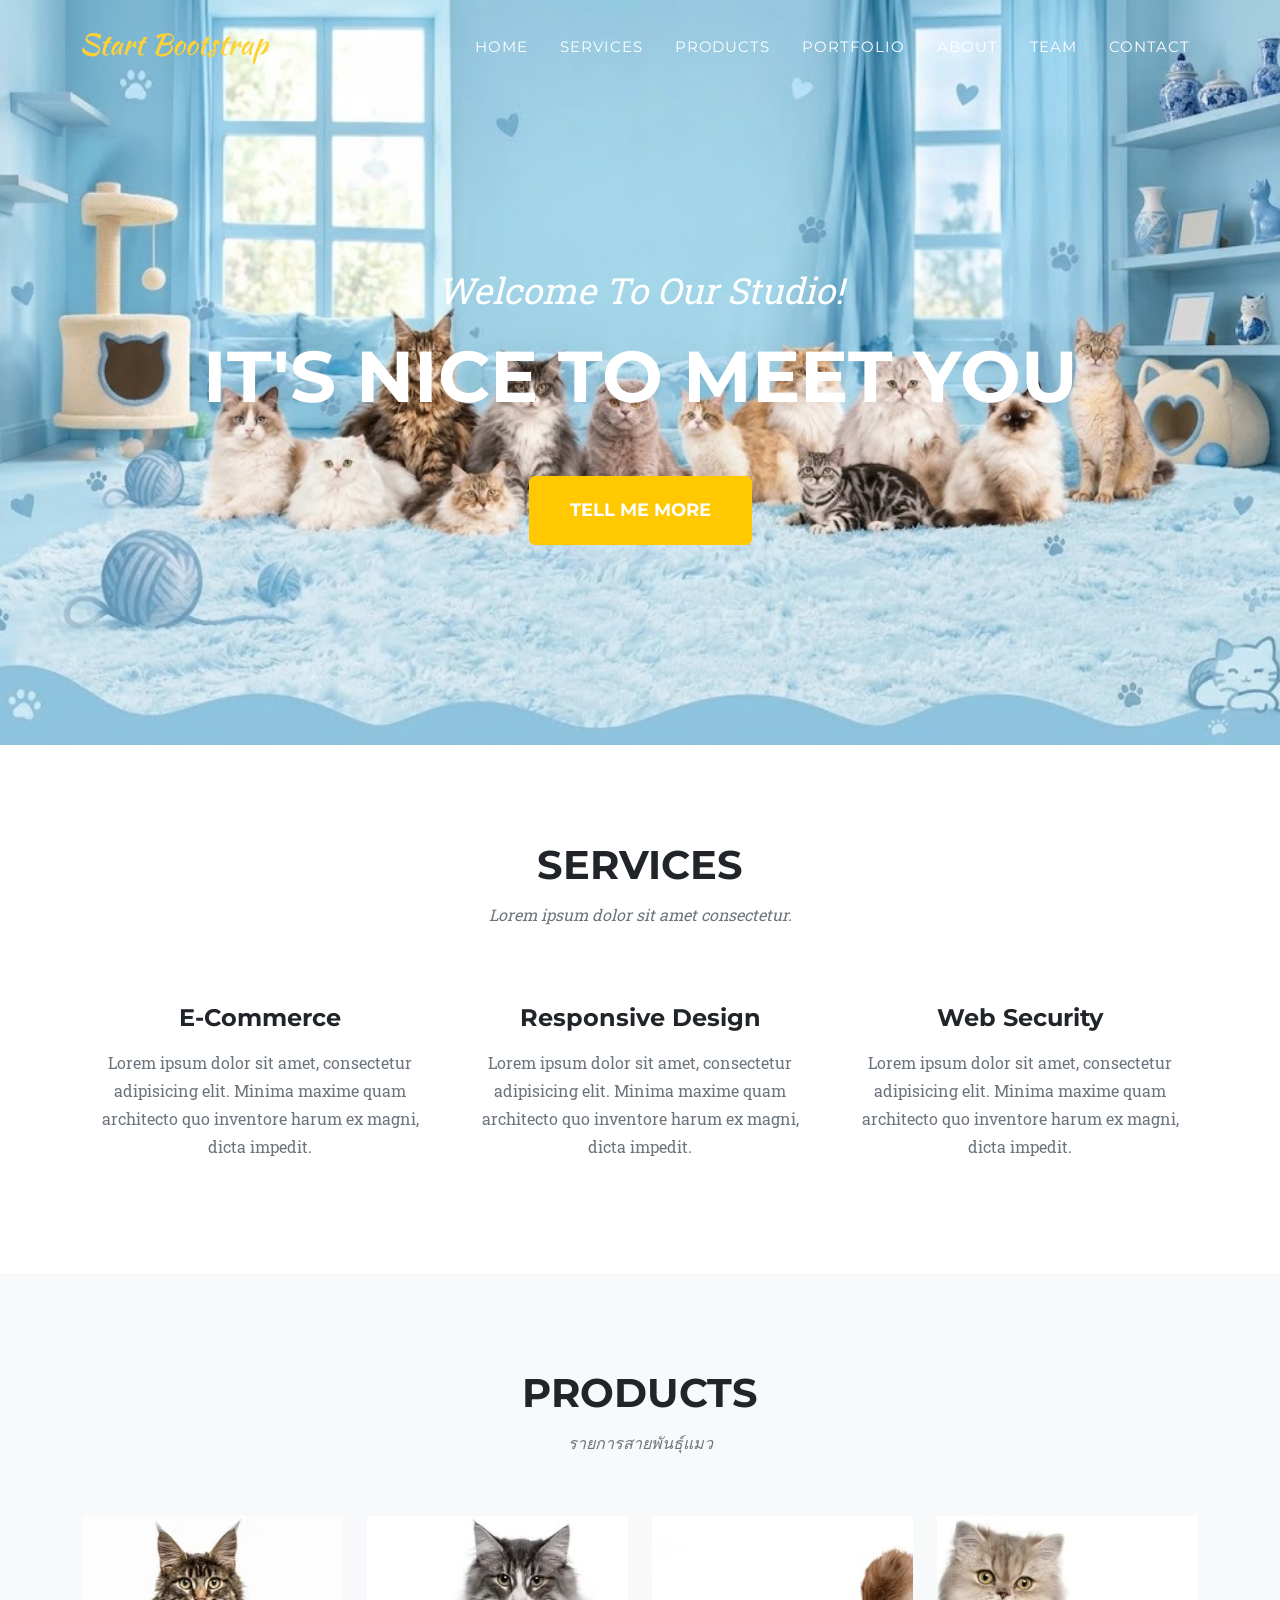
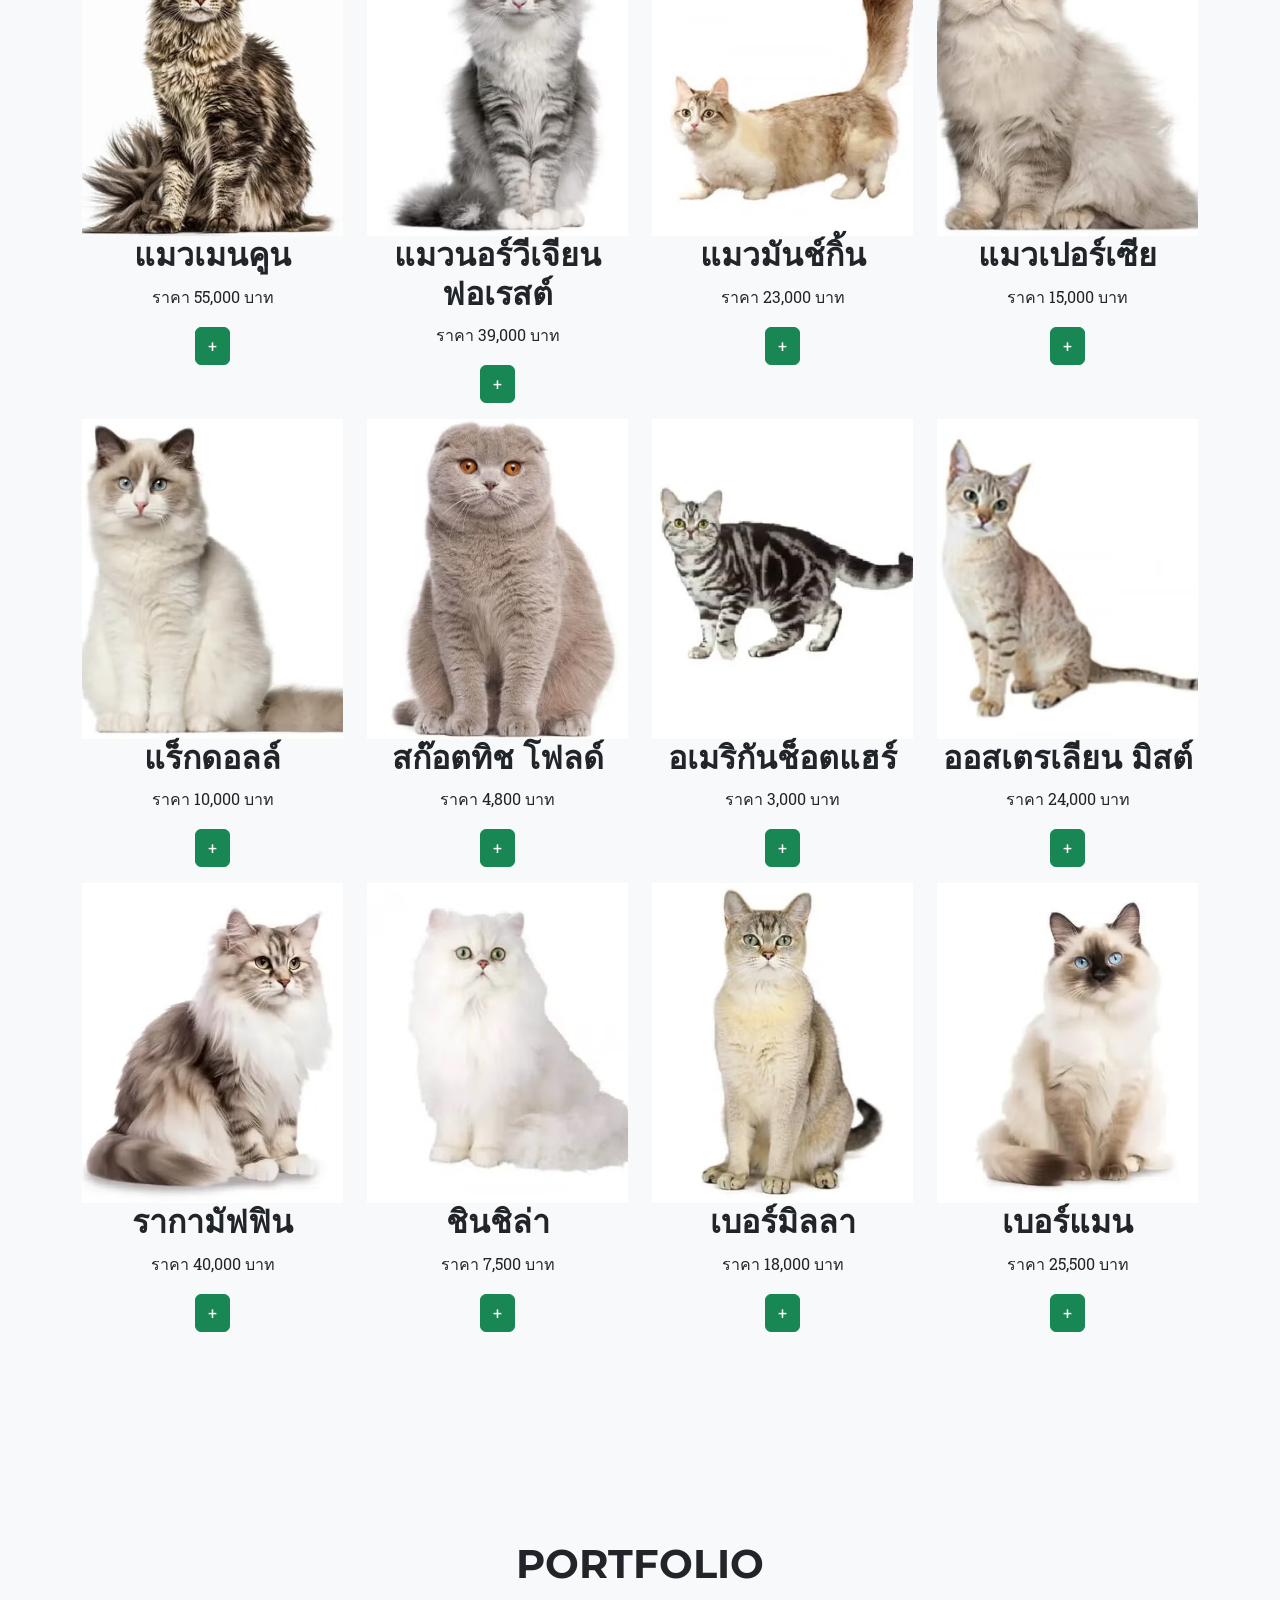
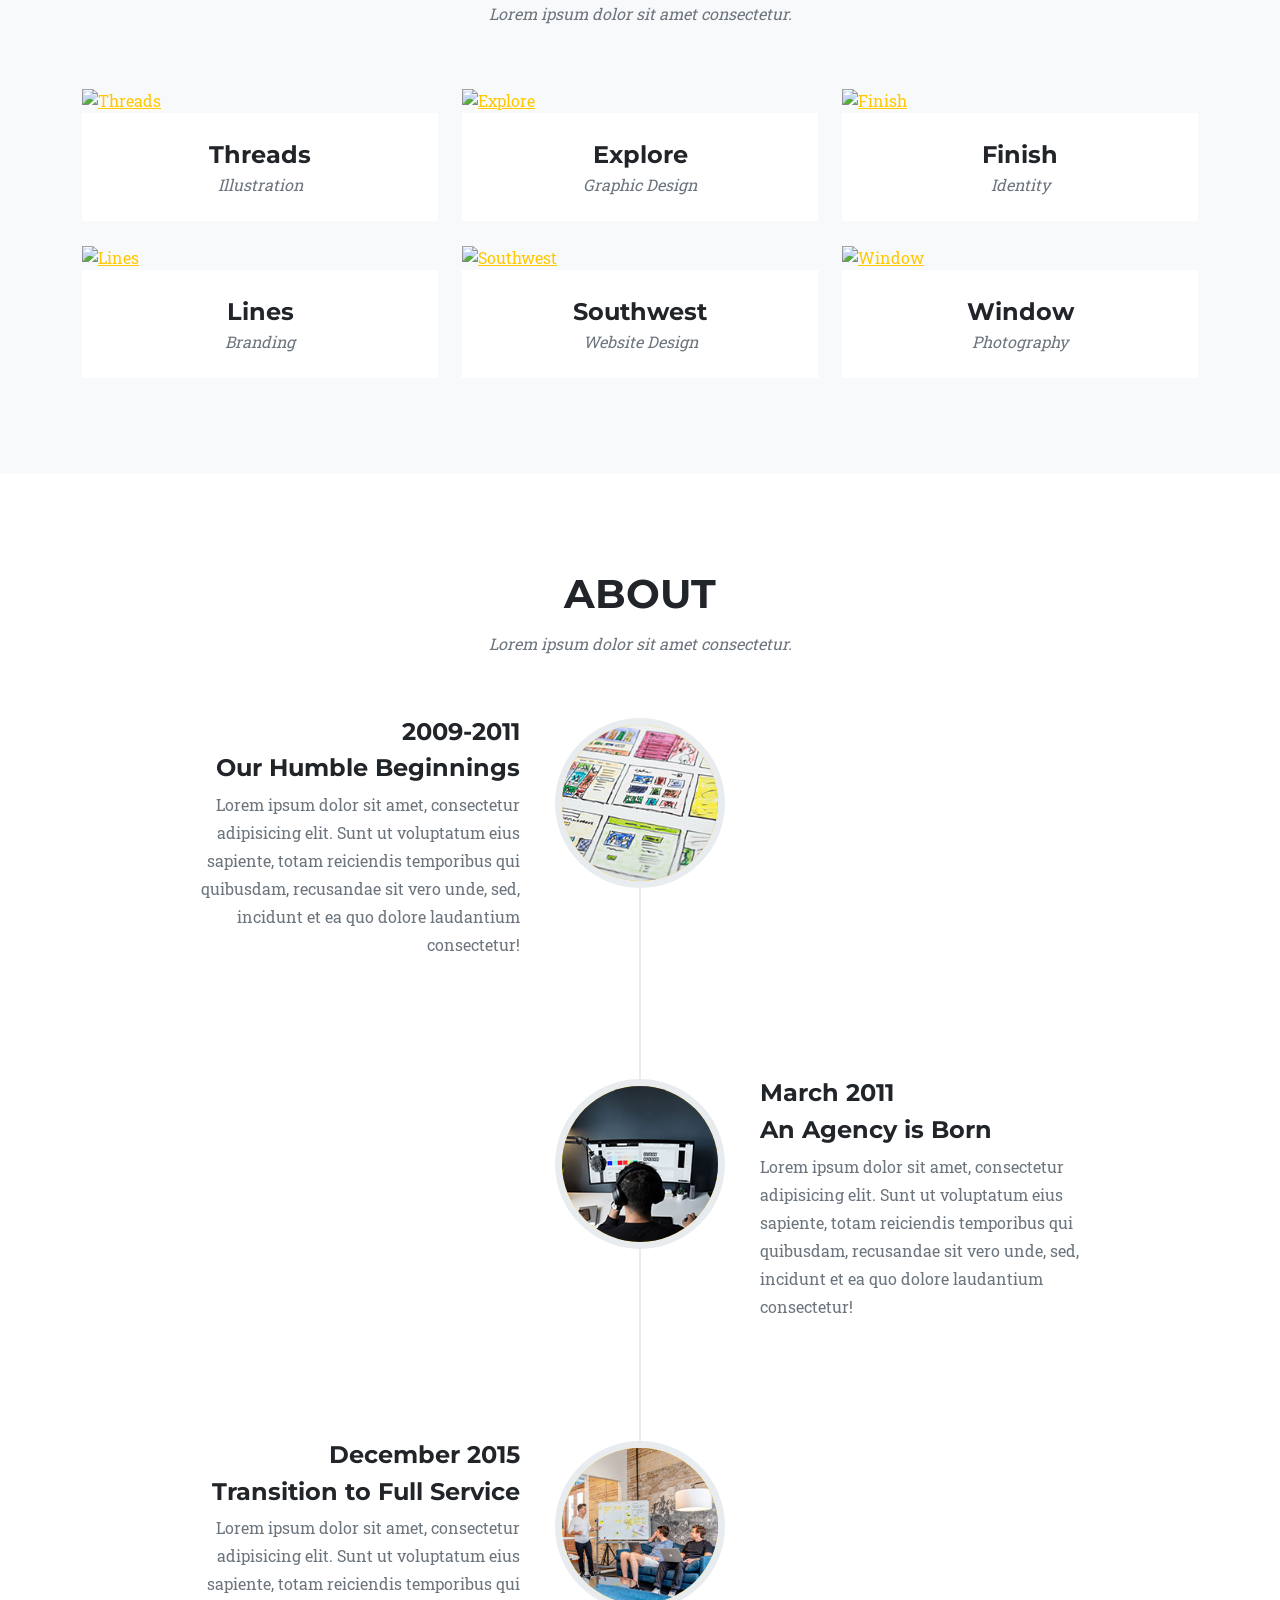
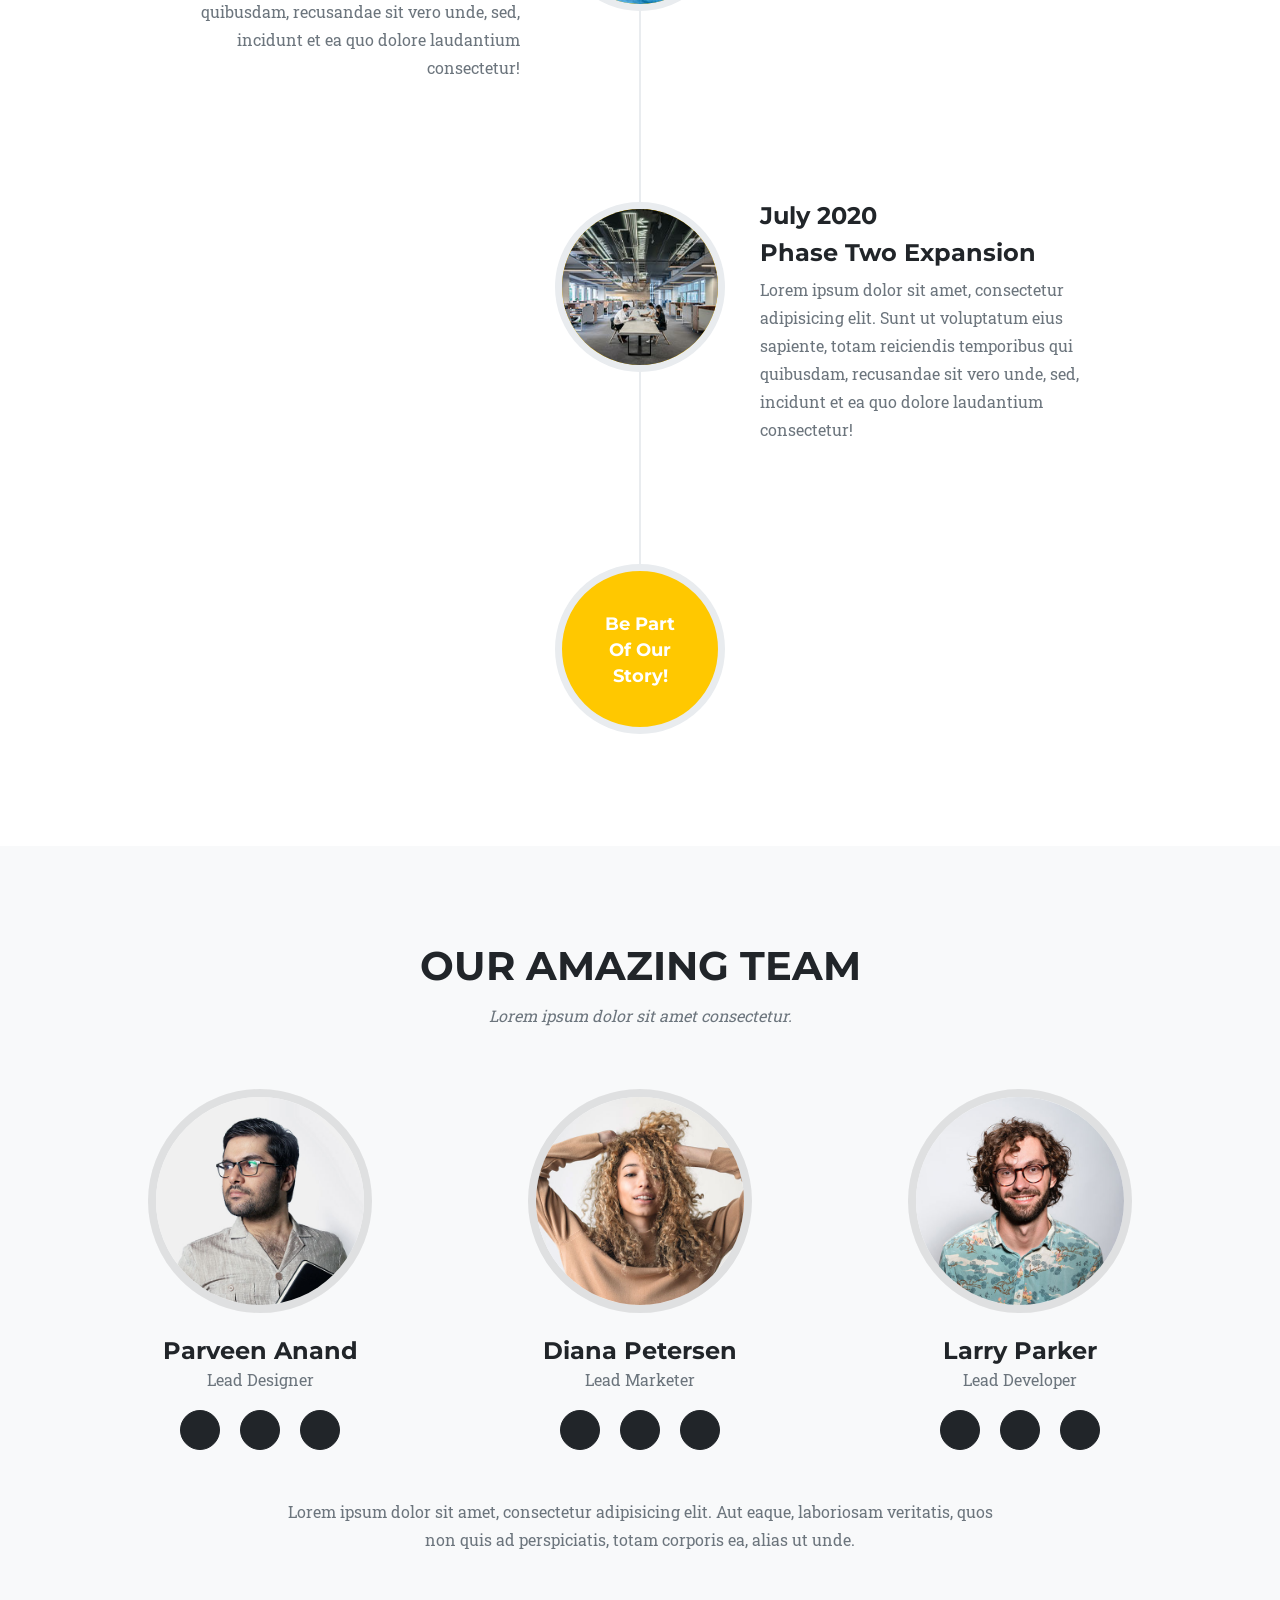
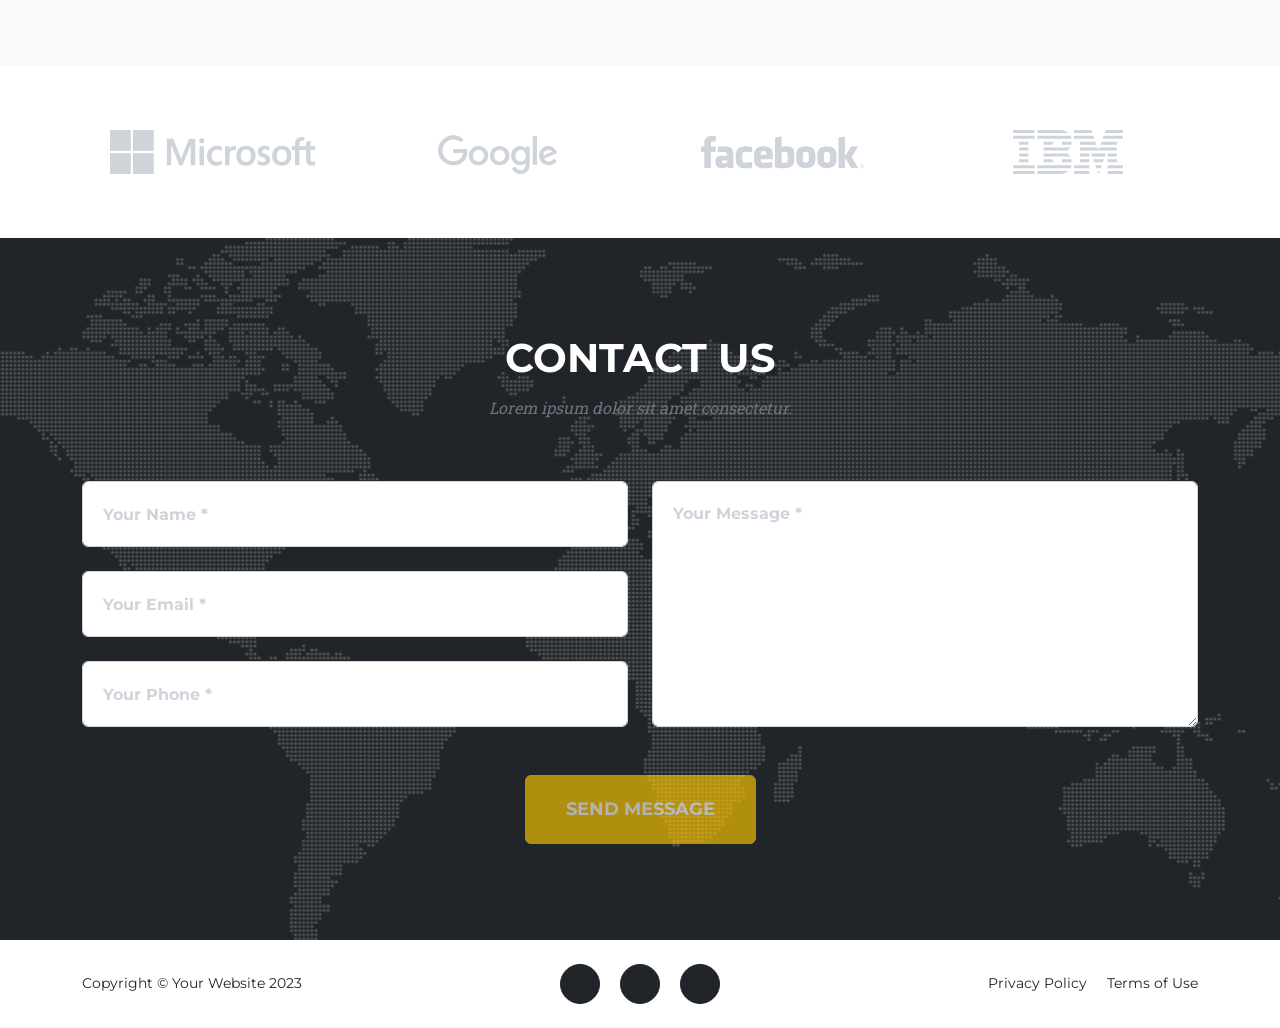
==== index.html @ 0ba16960 "Initial commit" ====
<!DOCTYPE html>
<html lang="en">
    <head>
        <meta charset="utf-8" />
        <meta name="viewport" content="width=device-width, initial-scale=1, shrink-to-fit=no" />
        <meta name="description" content="" />
        <meta name="author" content="" />
        <title>Agency - Start Bootstrap Theme</title>
        <!-- Favicon-->
        <link rel="icon" type="image/x-icon" href="assets/favicon.ico" />
        <!-- Font Awesome icons (free version)-->
        <script src="https://use.fontawesome.com/releases/v6.3.0/js/all.js" crossorigin="anonymous"></script>
        <!-- Google fonts-->
        <link href="https://fonts.googleapis.com/css?family=Montserrat:400,700" rel="stylesheet" type="text/css" />
        <link href="https://fonts.googleapis.com/css?family=Roboto+Slab:400,100,300,700" rel="stylesheet" type="text/css" />
        <!-- Core theme CSS (includes Bootstrap)-->
        <link href="css/styles.css" rel="stylesheet" />
    </head>
    <body id="page-top"> 

        <!-- Navigation-->
        <nav class="navbar navbar-expand-lg navbar-dark fixed-top" id="mainNav">
            <div class="container">
                <a class="navbar-brand" href="#page-top"><img src="assets/img/navbar-logo.svg" alt="..." /></a>
                <button class="navbar-toggler" type="button" data-bs-toggle="collapse" data-bs-target="#navbarResponsive" aria-controls="navbarResponsive" aria-expanded="false" aria-label="Toggle navigation">
                    Menu
                    <i class="fas fa-bars ms-1"></i>
                </button>
                <div class="collapse navbar-collapse" id="navbarResponsive">
                    <ul class="navbar-nav text-uppercase ms-auto py-4 py-lg-0">
                        <li class="nav-item"><a class="nav-link" href="#page-top">Home</a></li>
                        <li class="nav-item"><a class="nav-link" href="#services">Services</a></li>
                        <li class="nav-item"><a class="nav-link" href="#products">Products</a></li>
                        <li class="nav-item"><a class="nav-link" href="#portfolio">Portfolio</a></li>
                        <li class="nav-item"><a class="nav-link" href="#about">About</a></li>
                        <li class="nav-item"><a class="nav-link" href="#team">Team</a></li>
                        <li class="nav-item"><a class="nav-link" href="#contact">Contact</a></li>
                    </ul>
                </div>
            </div>
        </nav>

        <!-- Masthead-->
        <header class="masthead">
            <div class="container">
                <div class="masthead-subheading">Welcome To Our Studio!</div>
                <div class="masthead-heading text-uppercase">It's Nice To Meet You</div>
                <a class="btn btn-primary btn-xl text-uppercase" href="#services">Tell Me More</a>
            </div>
        </header>

        <!-- Services-->
        <section class="page-section" id="services">
            <div class="container">
                <div class="text-center">
                    <h2 class="section-heading text-uppercase">Services</h2>
                    <h3 class="section-subheading text-muted">Lorem ipsum dolor sit amet consectetur.</h3>
                </div>
                <div class="row text-center">
                    <div class="col-md-4">
                        <span class="fa-stack fa-4x">
                            <i class="fas fa-circle fa-stack-2x text-primary"></i>
                            <i class="fas fa-shopping-cart fa-stack-1x fa-inverse"></i>
                        </span>
                        <h4 class="my-3">E-Commerce</h4>
                        <p class="text-muted">Lorem ipsum dolor sit amet, consectetur adipisicing elit. Minima maxime quam architecto quo inventore harum ex magni, dicta impedit.</p>
                    </div>
                    <div class="col-md-4">
                        <span class="fa-stack fa-4x">
                            <i class="fas fa-circle fa-stack-2x text-primary"></i>
                            <i class="fas fa-laptop fa-stack-1x fa-inverse"></i>
                        </span>
                        <h4 class="my-3">Responsive Design</h4>
                        <p class="text-muted">Lorem ipsum dolor sit amet, consectetur adipisicing elit. Minima maxime quam architecto quo inventore harum ex magni, dicta impedit.</p>
                    </div>
                    <div class="col-md-4">
                        <span class="fa-stack fa-4x">
                            <i class="fas fa-circle fa-stack-2x text-primary"></i>
                            <i class="fas fa-lock fa-stack-1x fa-inverse"></i>
                        </span>
                        <h4 class="my-3">Web Security</h4>
                        <p class="text-muted">Lorem ipsum dolor sit amet, consectetur adipisicing elit. Minima maxime quam architecto quo inventore harum ex magni, dicta impedit.</p>
                    </div>
                </div>
            </div>
        </section>

        <!-- Products Section-->
        <section class="page-section bg-light" id="products">
            <div class="container">
                <div class="text-center">
                    <h2 class="section-heading text-uppercase">Products</h2>
                    <h3 class="section-subheading text-muted">รายการสายพันธุ์แมว</h3>
                </div>
                <div class="row">
                    <!--Row1-->
                    <div class="col-sm-3 mb-3 text-center">
                        <img src="assets/img/11.avif" width="100%" height="320" style="object-fit: cover;">
                        <h2>แมวเมนคูน</h2>
                        <p>ราคา 55,000 บาท</p>
                        <a class="btn btn-success" href="#" role="button"><i class="bi bi-cart3"></i> + </a>
                    </div>
                    <div class="col-sm-3 mb-3 text-center">
                        <img src="assets/img/22.avif" width="100%" height="320" style="object-fit: cover;">
                        <h2>แมวนอร์วีเจียน ฟอเรสต์</h2>
                        <p>ราคา 39,000 บาท</p>
                        <a class="btn btn-success" href="#" role="button"><i class="bi bi-cart3"></i> + </a>
                    </div>  
                    <div class="col-sm-3 mb-3 text-center">
                        <img src="assets/img/33.avif" width="100%" height="320" style="object-fit: cover;">
                        <h2>แมวมันช์กิ้น</h2>
                        <p>ราคา 23,000 บาท</p>
                        <a class="btn btn-success" href="#" role="button"><i class="bi bi-cart3"></i> + </a>
                    </div>
                    <div class="col-sm-3 mb-3 text-center">
                        <img src="assets/img/44.avif" width="100%" height="320" style="object-fit: cover;">
                        <h2>แมวเปอร์เซีย</h2>
                        <p>ราคา 15,000 บาท</p>
                        <a class="btn btn-success" href="#" role="button"><i class="bi bi-cart3"></i> + </a>
                    </div>

                    <!--Row2-->
                    <div class="col-sm-3 mb-3 text-center">
                        <img src="assets/img/55.avif" width="100%" height="320" style="object-fit: cover;">
                        <h2>แร็กดอลล์</h2>
                        <p>ราคา 10,000 บาท</p>
                        <a class="btn btn-success" href="#" role="button"><i class="bi bi-cart3"></i> + </a>
                    </div>
                    <div class="col-sm-3 mb-3 text-center">
                        <img src="assets/img/66.avif" width="100%" height="320" style="object-fit: cover;">
                        <h2>สก๊อตทิช โฟลด์</h2>
                        <p>ราคา 4,800 บาท</p>
                        <a class="btn btn-success" href="#" role="button"><i class="bi bi-cart3"></i> + </a>
                    </div>  
                    <div class="col-sm-3 mb-3 text-center">
                        <img src="assets/img/77.avif" width="100%" height="320" style="object-fit: cover;">
                        <h2>อเมริกันช็อตแฮร์</h2>
                        <p>ราคา 3,000 บาท</p>
                        <a class="btn btn-success" href="#" role="button"><i class="bi bi-cart3"></i> + </a>
                    </div>
                    <div class="col-sm-3 mb-3 text-center">
                        <img src="assets/img/88.avif" width="100%" height="320" style="object-fit: cover;">
                        <h2>ออสเตรเลียน มิสต์</h2>
                        <p>ราคา 24,000 บาท</p>
                        <a class="btn btn-success" href="#" role="button"><i class="bi bi-cart3"></i> + </a>
                    </div>

                    <!--Row3-->
                    <div class="col-sm-3 mb-3 text-center">
                        <img src="assets/img/99.avif" width="100%" height="320" style="object-fit: cover;">
                        <h2>รากามัฟฟิน</h2>
                        <p>ราคา 40,000 บาท</p>
                        <a class="btn btn-success" href="#" role="button"><i class="bi bi-cart3"></i> + </a>
                    </div>
                    <div class="col-sm-3 mb-3 text-center">
                        <img src="assets/img/100.avif" width="100%" height="320" style="object-fit: cover;">
                        <h2>ชินชิล่า</h2>
                        <p>ราคา 7,500 บาท</p>
                        <a class="btn btn-success" href="#" role="button"><i class="bi bi-cart3"></i> + </a>
                    </div>  
                    <div class="col-sm-3 mb-3 text-center">
                        <img src="assets/img/111.avif" width="100%" height="320" style="object-fit: cover;">
                        <h2>เบอร์มิลลา</h2>
                        <p>ราคา 18,000 บาท</p>
                        <a class="btn btn-success" href="#" role="button"><i class="bi bi-cart3"></i> + </a>
                    </div>
                    <div class="col-sm-3 mb-3 text-center">
                        <img src="assets/img/122.avif" width="100%" height="320" style="object-fit: cover;">
                        <h2>เบอร์แมน</h2>
                        <p>ราคา 25,500 บาท</p>
                        <a class="btn btn-success" href="#" role="button"><i class="bi bi-cart3"></i> + </a>
                    </div>
                </div>
            </div>
        </section>

        <!-- Portfolio Grid-->
        <section class="page-section bg-light" id="portfolio">
            <div class="container">
                <div class="text-center">
                    <h2 class="section-heading text-uppercase">Portfolio</h2>
                    <h3 class="section-subheading text-muted">Lorem ipsum dolor sit amet consectetur.</h3>
                </div>
                <div class="row">
                    <div class="col-lg-4 col-sm-6 mb-4">
                        <div class="portfolio-item">
                            <a class="portfolio-link" data-bs-toggle="modal" href="#portfolioModal1">
                                <div class="portfolio-hover">
                                    <div class="portfolio-hover-content"><i class="fas fa-plus fa-3x"></i></div>
                                </div>
                                <img class="img-fluid" src="https://startbootstrap.github.io/startbootstrap-agency/assets/img/portfolio/1.jpg" alt="Threads" />
                            </a>
                            <div class="portfolio-caption">
                                <div class="portfolio-caption-heading">Threads</div>
                                <div class="portfolio-caption-subheading text-muted">Illustration</div>
                            </div>
                        </div>
                    </div>
                    <div class="col-lg-4 col-sm-6 mb-4">
                        <div class="portfolio-item">
                            <a class="portfolio-link" data-bs-toggle="modal" href="#portfolioModal2">
                                <div class="portfolio-hover">
                                    <div class="portfolio-hover-content"><i class="fas fa-plus fa-3x"></i></div>
                                </div>
                                <img class="img-fluid" src="https://startbootstrap.github.io/startbootstrap-agency/assets/img/portfolio/2.jpg" alt="Explore" />
                            </a>
                            <div class="portfolio-caption">
                                <div class="portfolio-caption-heading">Explore</div>
                                <div class="portfolio-caption-subheading text-muted">Graphic Design</div>
                            </div>
                        </div>
                    </div>
                    <div class="col-lg-4 col-sm-6 mb-4">
                        <div class="portfolio-item">
                            <a class="portfolio-link" data-bs-toggle="modal" href="#portfolioModal3">
                                <div class="portfolio-hover">
                                    <div class="portfolio-hover-content"><i class="fas fa-plus fa-3x"></i></div>
                                </div>
                                <img class="img-fluid" src="https://startbootstrap.github.io/startbootstrap-agency/assets/img/portfolio/3.jpg" alt="Finish" />
                            </a>
                            <div class="portfolio-caption">
                                <div class="portfolio-caption-heading">Finish</div>
                                <div class="portfolio-caption-subheading text-muted">Identity</div>
                            </div>
                        </div>
                    </div>
                    <div class="col-lg-4 col-sm-6 mb-4 mb-lg-0">
                        <div class="portfolio-item">
                            <a class="portfolio-link" data-bs-toggle="modal" href="#portfolioModal4">
                                <div class="portfolio-hover">
                                    <div class="portfolio-hover-content"><i class="fas fa-plus fa-3x"></i></div>
                                </div>
                                <img class="img-fluid" src="https://startbootstrap.github.io/startbootstrap-agency/assets/img/portfolio/4.jpg" alt="Lines" />
                            </a>
                            <div class="portfolio-caption">
                                <div class="portfolio-caption-heading">Lines</div>
                                <div class="portfolio-caption-subheading text-muted">Branding</div>
                            </div>
                        </div>
                    </div>
                    <div class="col-lg-4 col-sm-6 mb-4 mb-sm-0">
                        <div class="portfolio-item">
                            <a class="portfolio-link" data-bs-toggle="modal" href="#portfolioModal5">
                                <div class="portfolio-hover">
                                    <div class="portfolio-hover-content"><i class="fas fa-plus fa-3x"></i></div>
                                </div>
                                <img class="img-fluid" src="https://startbootstrap.github.io/startbootstrap-agency/assets/img/portfolio/5.jpg" alt="Southwest" />
                            </a>
                            <div class="portfolio-caption">
                                <div class="portfolio-caption-heading">Southwest</div>
                                <div class="portfolio-caption-subheading text-muted">Website Design</div>
                            </div>
                        </div>
                    </div>
                    <div class="col-lg-4 col-sm-6">
                        <div class="portfolio-item">
                            <a class="portfolio-link" data-bs-toggle="modal" href="#portfolioModal6">
                                <div class="portfolio-hover">
                                    <div class="portfolio-hover-content"><i class="fas fa-plus fa-3x"></i></div>
                                </div>
                                <img class="img-fluid" src="https://startbootstrap.github.io/startbootstrap-agency/assets/img/portfolio/6.jpg" alt="Window" />
                            </a>
                            <div class="portfolio-caption">
                                <div class="portfolio-caption-heading">Window</div>
                                <div class="portfolio-caption-subheading text-muted">Photography</div>
                            </div>
                        </div>
                    </div>
                </div>
            </div>
        </section>

        <!-- About-->
        <section class="page-section" id="about">
            <div class="container">
                <div class="text-center">
                    <h2 class="section-heading text-uppercase">About</h2>
                    <h3 class="section-subheading text-muted">Lorem ipsum dolor sit amet consectetur.</h3>
                </div>
                <ul class="timeline">
                    <li>
                        <div class="timeline-image"><img class="rounded-circle img-fluid" src="assets/img/about/1.jpg" alt="..." /></div>
                        <div class="timeline-panel">
                            <div class="timeline-heading">
                                <h4>2009-2011</h4>
                                <h4 class="subheading">Our Humble Beginnings</h4>
                            </div>
                            <div class="timeline-body"><p class="text-muted">Lorem ipsum dolor sit amet, consectetur adipisicing elit. Sunt ut voluptatum eius sapiente, totam reiciendis temporibus qui quibusdam, recusandae sit vero unde, sed, incidunt et ea quo dolore laudantium consectetur!</p></div>
                        </div>
                    </li>
                    <li class="timeline-inverted">
                        <div class="timeline-image"><img class="rounded-circle img-fluid" src="assets/img/about/2.jpg" alt="..." /></div>
                        <div class="timeline-panel">
                            <div class="timeline-heading">
                                <h4>March 2011</h4>
                                <h4 class="subheading">An Agency is Born</h4>
                            </div>
                            <div class="timeline-body"><p class="text-muted">Lorem ipsum dolor sit amet, consectetur adipisicing elit. Sunt ut voluptatum eius sapiente, totam reiciendis temporibus qui quibusdam, recusandae sit vero unde, sed, incidunt et ea quo dolore laudantium consectetur!</p></div>
                        </div>
                    </li>
                    <li>
                        <div class="timeline-image"><img class="rounded-circle img-fluid" src="assets/img/about/3.jpg" alt="..." /></div>
                        <div class="timeline-panel">
                            <div class="timeline-heading">
                                <h4>December 2015</h4>
                                <h4 class="subheading">Transition to Full Service</h4>
                            </div>
                            <div class="timeline-body"><p class="text-muted">Lorem ipsum dolor sit amet, consectetur adipisicing elit. Sunt ut voluptatum eius sapiente, totam reiciendis temporibus qui quibusdam, recusandae sit vero unde, sed, incidunt et ea quo dolore laudantium consectetur!</p></div>
                        </div>
                    </li>
                    <li class="timeline-inverted">
                        <div class="timeline-image"><img class="rounded-circle img-fluid" src="assets/img/about/4.jpg" alt="..." /></div>
                        <div class="timeline-panel">
                            <div class="timeline-heading">
                                <h4>July 2020</h4>
                                <h4 class="subheading">Phase Two Expansion</h4>
                            </div>
                            <div class="timeline-body"><p class="text-muted">Lorem ipsum dolor sit amet, consectetur adipisicing elit. Sunt ut voluptatum eius sapiente, totam reiciendis temporibus qui quibusdam, recusandae sit vero unde, sed, incidunt et ea quo dolore laudantium consectetur!</p></div>
                        </div>
                    </li>
                    <li class="timeline-inverted">
                        <div class="timeline-image">
                            <h4>
                                Be Part
                                <br />
                                Of Our
                                <br />
                                Story!
                            </h4>
                        </div>
                    </li>
                </ul>
            </div>
        </section>

        <!-- Team-->
        <section class="page-section bg-light" id="team">
            <div class="container">
                <div class="text-center">
                    <h2 class="section-heading text-uppercase">Our Amazing Team</h2>
                    <h3 class="section-subheading text-muted">Lorem ipsum dolor sit amet consectetur.</h3>
                </div>
                <div class="row">
                    <div class="col-lg-4">
                        <div class="team-member">
                            <img class="mx-auto rounded-circle" src="assets/img/team/1.jpg" alt="..." />
                            <h4>Parveen Anand</h4>
                            <p class="text-muted">Lead Designer</p>
                            <a class="btn btn-dark btn-social mx-2" href="#!" aria-label="Parveen Anand Twitter Profile"><i class="fab fa-twitter"></i></a>
                            <a class="btn btn-dark btn-social mx-2" href="#!" aria-label="Parveen Anand Facebook Profile"><i class="fab fa-facebook-f"></i></a>
                            <a class="btn btn-dark btn-social mx-2" href="#!" aria-label="Parveen Anand LinkedIn Profile"><i class="fab fa-linkedin-in"></i></a>
                        </div>
                    </div>
                    <div class="col-lg-4">
                        <div class="team-member">
                            <img class="mx-auto rounded-circle" src="assets/img/team/2.jpg" alt="..." />
                            <h4>Diana Petersen</h4>
                            <p class="text-muted">Lead Marketer</p>
                            <a class="btn btn-dark btn-social mx-2" href="#!" aria-label="Diana Petersen Twitter Profile"><i class="fab fa-twitter"></i></a>
                            <a class="btn btn-dark btn-social mx-2" href="#!" aria-label="Diana Petersen Facebook Profile"><i class="fab fa-facebook-f"></i></a>
                            <a class="btn btn-dark btn-social mx-2" href="#!" aria-label="Diana Petersen LinkedIn Profile"><i class="fab fa-linkedin-in"></i></a>
                        </div>
                    </div>
                    <div class="col-lg-4">
                        <div class="team-member">
                            <img class="mx-auto rounded-circle" src="assets/img/team/3.jpg" alt="..." />
                            <h4>Larry Parker</h4>
                            <p class="text-muted">Lead Developer</p>
                            <a class="btn btn-dark btn-social mx-2" href="#!" aria-label="Larry Parker Twitter Profile"><i class="fab fa-twitter"></i></a>
                            <a class="btn btn-dark btn-social mx-2" href="#!" aria-label="Larry Parker Facebook Profile"><i class="fab fa-facebook-f"></i></a>
                            <a class="btn btn-dark btn-social mx-2" href="#!" aria-label="Larry Parker LinkedIn Profile"><i class="fab fa-linkedin-in"></i></a>
                        </div>
                    </div>
                </div>
                <div class="row">
                    <div class="col-lg-8 mx-auto text-center"><p class="large text-muted">Lorem ipsum dolor sit amet, consectetur adipisicing elit. Aut eaque, laboriosam veritatis, quos non quis ad perspiciatis, totam corporis ea, alias ut unde.</p></div>
                </div>
            </div>
        </section>

        <!-- Clients-->
        <div class="py-5">
            <div class="container">
                <div class="row align-items-center">
                    <div class="col-md-3 col-sm-6 my-3">
                        <a href="#!"><img class="img-fluid img-brand d-block mx-auto" src="assets/img/logos/microsoft.svg" alt="..." aria-label="Microsoft Logo" /></a>
                    </div>
                    <div class="col-md-3 col-sm-6 my-3">
                        <a href="#!"><img class="img-fluid img-brand d-block mx-auto" src="assets/img/logos/google.svg" alt="..." aria-label="Google Logo" /></a>
                    </div>
                    <div class="col-md-3 col-sm-6 my-3">
                        <a href="#!"><img class="img-fluid img-brand d-block mx-auto" src="assets/img/logos/facebook.svg" alt="..." aria-label="Facebook Logo" /></a>
                    </div>
                    <div class="col-md-3 col-sm-6 my-3">
                        <a href="#!"><img class="img-fluid img-brand d-block mx-auto" src="assets/img/logos/ibm.svg" alt="..." aria-label="IBM Logo" /></a>
                    </div>
                </div>
            </div>
        </div>

        <!-- Contact-->
        <section class="page-section" id="contact">
            <div class="container">
                <div class="text-center">
                    <h2 class="section-heading text-uppercase">Contact Us</h2>
                    <h3 class="section-subheading text-muted">Lorem ipsum dolor sit amet consectetur.</h3>
                </div>
                <form id="contactForm" data-sb-form-api-token="API_TOKEN">
                    <div class="row align-items-stretch mb-5">
                        <div class="col-md-6">
                            <div class="form-group">
                                <input class="form-control" id="name" type="text" placeholder="Your Name *" data-sb-validations="required" />
                                <div class="invalid-feedback" data-sb-feedback="name:required">A name is required.</div>
                            </div>
                            <div class="form-group">
                                <input class="form-control" id="email" type="email" placeholder="Your Email *" data-sb-validations="required,email" />
                                <div class="invalid-feedback" data-sb-feedback="email:required">An email is required.</div>
                                <div class="invalid-feedback" data-sb-feedback="email:email">Email is not valid.</div>
                            </div>
                            <div class="form-group mb-md-0">
                                <input class="form-control" id="phone" type="tel" placeholder="Your Phone *" data-sb-validations="required" />
                                <div class="invalid-feedback" data-sb-feedback="phone:required">A phone number is required.</div>
                            </div>
                        </div>
                        <div class="col-md-6">
                            <div class="form-group form-group-textarea mb-md-0">
                                <textarea class="form-control" id="message" placeholder="Your Message *" data-sb-validations="required"></textarea>
                                <div class="invalid-feedback" data-sb-feedback="message:required">A message is required.</div>
                            </div>
                        </div>
                    </div>
                    <div class="d-none" id="submitSuccessMessage">
                        <div class="text-center text-white mb-3">
                            <div class="fw-bolder">Form submission successful!</div>
                            To activate this form, sign up at
                            <br />
                            <a href="https://startbootstrap.com/solution/contact-forms">https://startbootstrap.com/solution/contact-forms</a>
                        </div>
                    </div>
                    <div class="d-none" id="submitErrorMessage"><div class="text-center text-danger mb-3">Error sending message!</div></div>
                    <div class="text-center"><button class="btn btn-primary btn-xl text-uppercase disabled" id="submitButton" type="submit">Send Message</button></div>
                </form>
            </div>
        </section>

        <!-- Footer-->
        <footer class="footer py-4">
            <div class="container">
                <div class="row align-items-center">
                    <div class="col-lg-4 text-lg-start">Copyright &copy; Your Website 2023</div>
                    <div class="col-lg-4 my-3 my-lg-0">
                        <a class="btn btn-dark btn-social mx-2" href="#!" aria-label="Twitter"><i class="fab fa-twitter"></i></a>
                        <a class="btn btn-dark btn-social mx-2" href="#!" aria-label="Facebook"><i class="fab fa-facebook-f"></i></a>
                        <a class="btn btn-dark btn-social mx-2" href="#!" aria-label="LinkedIn"><i class="fab fa-linkedin-in"></i></a>
                    </div>
                    <div class="col-lg-4 text-lg-end">
                        <a class="link-dark text-decoration-none me-3" href="#!">Privacy Policy</a>
                        <a class="link-dark text-decoration-none" href="#!">Terms of Use</a>
                    </div>
                </div>
            </div>
        </footer>

        <!-- Portfolio Modals-->
        <!-- Portfolio item 1 modal popup-->
        <div class="portfolio-modal modal fade" id="portfolioModal1" tabindex="-1" role="dialog" aria-hidden="true">
            <div class="modal-dialog">
                <div class="modal-content">
                    <div class="close-modal" data-bs-dismiss="modal"><img src="https://startbootstrap.github.io/startbootstrap-agency/assets/img/close-icon.svg" alt="Close modal" /></div>
                    <div class="container">
                        <div class="row justify-content-center">
                            <div class="col-lg-8">
                                <div class="modal-body">
                                    <h2 class="text-uppercase">Threads</h2>
                                    <p class="item-intro text-muted">Lorem ipsum dolor sit amet consectetur.</p>
                                    <img class="img-fluid d-block mx-auto" src="https://startbootstrap.github.io/startbootstrap-agency/assets/img/portfolio/1.jpg" alt="..." />
                                    <p>Use this area to describe your project. Lorem ipsum dolor sit amet, consectetur adipisicing elit. Est blanditiis dolorem culpa incidunt minus doloribus ad corrupti doloribus.</p>
                                    <button class="btn btn-primary btn-xl text-uppercase" data-bs-dismiss="modal" type="button">
                                        <i class="fas fa-xmark me-1"></i>
                                        Close Project
                                    </button>
                                </div>
                            </div>
                        </div>
                    </div>
                </div>
            </div>
        </div>
        <!-- Portfolio item 2 modal popup-->
        <div class="portfolio-modal modal fade" id="portfolioModal2" tabindex="-1" role="dialog" aria-hidden="true">
            <div class="modal-dialog">
                <div class="modal-content">
                    <div class="close-modal" data-bs-dismiss="modal"><img src="https://startbootstrap.github.io/startbootstrap-agency/assets/img/close-icon.svg" alt="Close modal" /></div>
                    <div class="container">
                        <div class="row justify-content-center">
                            <div class="col-lg-8">
                                <div class="modal-body">
                                    <h2 class="text-uppercase">Explore</h2>
                                    <p class="item-intro text-muted">Lorem ipsum dolor sit amet consectetur.</p>
                                    <img class="img-fluid d-block mx-auto" src="https://startbootstrap.github.io/startbootstrap-agency/assets/img/portfolio/2.jpg" alt="..." />
                                    <p>Use this area to describe your project. Lorem ipsum dolor sit amet, consectetur adipisicing elit. Est blanditiis dolorem culpa incidunt minus doloribus ad corrupti doloribus.</p>
                                    <button class="btn btn-primary btn-xl text-uppercase" data-bs-dismiss="modal" type="button">
                                        <i class="fas fa-xmark me-1"></i>
                                        Close Project
                                    </button>
                                </div>
                            </div>
                        </div>
                    </div>
                </div>
            </div>
        </div>
        <!-- Portfolio item 3 modal popup-->
        <div class="portfolio-modal modal fade" id="portfolioModal3" tabindex="-1" role="dialog" aria-hidden="true">
            <div class="modal-dialog">
                <div class="modal-content">
                    <div class="close-modal" data-bs-dismiss="modal"><img src="https://startbootstrap.github.io/startbootstrap-agency/assets/img/close-icon.svg" alt="Close modal" /></div>
                    <div class="container">
                        <div class="row justify-content-center">
                            <div class="col-lg-8">
                                <div class="modal-body">
                                    <h2 class="text-uppercase">Finish</h2>
                                    <p class="item-intro text-muted">Lorem ipsum dolor sit amet consectetur.</p>
                                    <img class="img-fluid d-block mx-auto" src="https://startbootstrap.github.io/startbootstrap-agency/assets/img/portfolio/3.jpg" alt="..." />
                                    <p>Use this area to describe your project. Lorem ipsum dolor sit amet, consectetur adipisicing elit. Est blanditiis dolorem culpa incidunt minus doloribus ad corrupti doloribus.</p>
                                    <button class="btn btn-primary btn-xl text-uppercase" data-bs-dismiss="modal" type="button">
                                        <i class="fas fa-xmark me-1"></i>
                                        Close Project
                                    </button>
                                </div>
                            </div>
                        </div>
                    </div>
                </div>
            </div>
        </div>
        <!-- Portfolio item 4 modal popup-->
        <div class="portfolio-modal modal fade" id="portfolioModal4" tabindex="-1" role="dialog" aria-hidden="true">
            <div class="modal-dialog">
                <div class="modal-content">
                    <div class="close-modal" data-bs-dismiss="modal"><img src="https://startbootstrap.github.io/startbootstrap-agency/assets/img/close-icon.svg" alt="Close modal" /></div>
                    <div class="container">
                        <div class="row justify-content-center">
                            <div class="col-lg-8">
                                <div class="modal-body">
                                    <h2 class="text-uppercase">Lines</h2>
                                    <p class="item-intro text-muted">Lorem ipsum dolor sit amet consectetur.</p>
                                    <img class="img-fluid d-block mx-auto" src="https://startbootstrap.github.io/startbootstrap-agency/assets/img/portfolio/4.jpg" alt="..." />
                                    <p>Use this area to describe your project. Lorem ipsum dolor sit amet, consectetur adipisicing elit. Est blanditiis dolorem culpa incidunt minus doloribus ad corrupti doloribus.</p>
                                    <button class="btn btn-primary btn-xl text-uppercase" data-bs-dismiss="modal" type="button">
                                        <i class="fas fa-xmark me-1"></i>
                                        Close Project
                                    </button>
                                </div>
                            </div>
                        </div>
                    </div>
                </div>
            </div>
        </div>
        <!-- Portfolio item 5 modal popup-->
        <div class="portfolio-modal modal fade" id="portfolioModal5" tabindex="-1" role="dialog" aria-hidden="true">
            <div class="modal-dialog">
                <div class="modal-content">
                    <div class="close-modal" data-bs-dismiss="modal"><img src="https://startbootstrap.github.io/startbootstrap-agency/assets/img/close-icon.svg" alt="Close modal" /></div>
                    <div class="container">
                        <div class="row justify-content-center">
                            <div class="col-lg-8">
                                <div class="modal-body">
                                    <h2 class="text-uppercase">Southwest</h2>
                                    <p class="item-intro text-muted">Lorem ipsum dolor sit amet consectetur.</p>
                                    <img class="img-fluid d-block mx-auto" src="https://startbootstrap.github.io/startbootstrap-agency/assets/img/portfolio/5.jpg" alt="..." />
                                    <p>Use this area to describe your project. Lorem ipsum dolor sit amet, consectetur adipisicing elit. Est blanditiis dolorem culpa incidunt minus doloribus ad corrupti doloribus.</p>
                                    <button class="btn btn-primary btn-xl text-uppercase" data-bs-dismiss="modal" type="button">
                                        <i class="fas fa-xmark me-1"></i>
                                        Close Project
                                    </button>
                                </div>
                            </div>
                        </div>
                    </div>
                </div>
            </div>
        </div>
        <!-- Portfolio item 6 modal popup-->
        <div class="portfolio-modal modal fade" id="portfolioModal6" tabindex="-1" role="dialog" aria-hidden="true">
            <div class="modal-dialog">
                <div class="modal-content">
                    <div class="close-modal" data-bs-dismiss="modal"><img src="https://startbootstrap.github.io/startbootstrap-agency/assets/img/close-icon.svg" alt="Close modal" /></div>
                    <div class="container">
                        <div class="row justify-content-center">
                            <div class="col-lg-8">
                                <div class="modal-body">
                                    <h2 class="text-uppercase">Window</h2>
                                    <p class="item-intro text-muted">Lorem ipsum dolor sit amet consectetur.</p>
                                    <img class="img-fluid d-block mx-auto" src="https://startbootstrap.github.io/startbootstrap-agency/assets/img/portfolio/6.jpg" alt="..." />
                                    <p>Use this area to describe your project. Lorem ipsum dolor sit amet, consectetur adipisicing elit. Est blanditiis dolorem culpa incidunt minus doloribus ad corrupti doloribus.</p>
                                    <button class="btn btn-primary btn-xl text-uppercase" data-bs-dismiss="modal" type="button">
                                        <i class="fas fa-xmark me-1"></i>
                                        Close Project
                                    </button>
                                </div>
                            </div>
                        </div>
                    </div>
                </div>
            </div>
        </div>

        <!-- Bootstrap core JS-->
        <script src="https://cdn.jsdelivr.net/npm/bootstrap@5.2.3/dist/js/bootstrap.bundle.min.js"></script>
        <!-- Core theme JS-->
        <script src="js/scripts.js"></script>
        <script src="https://cdn.startbootstrap.com/sb-forms-latest.js"></script>
    </body>
</html>
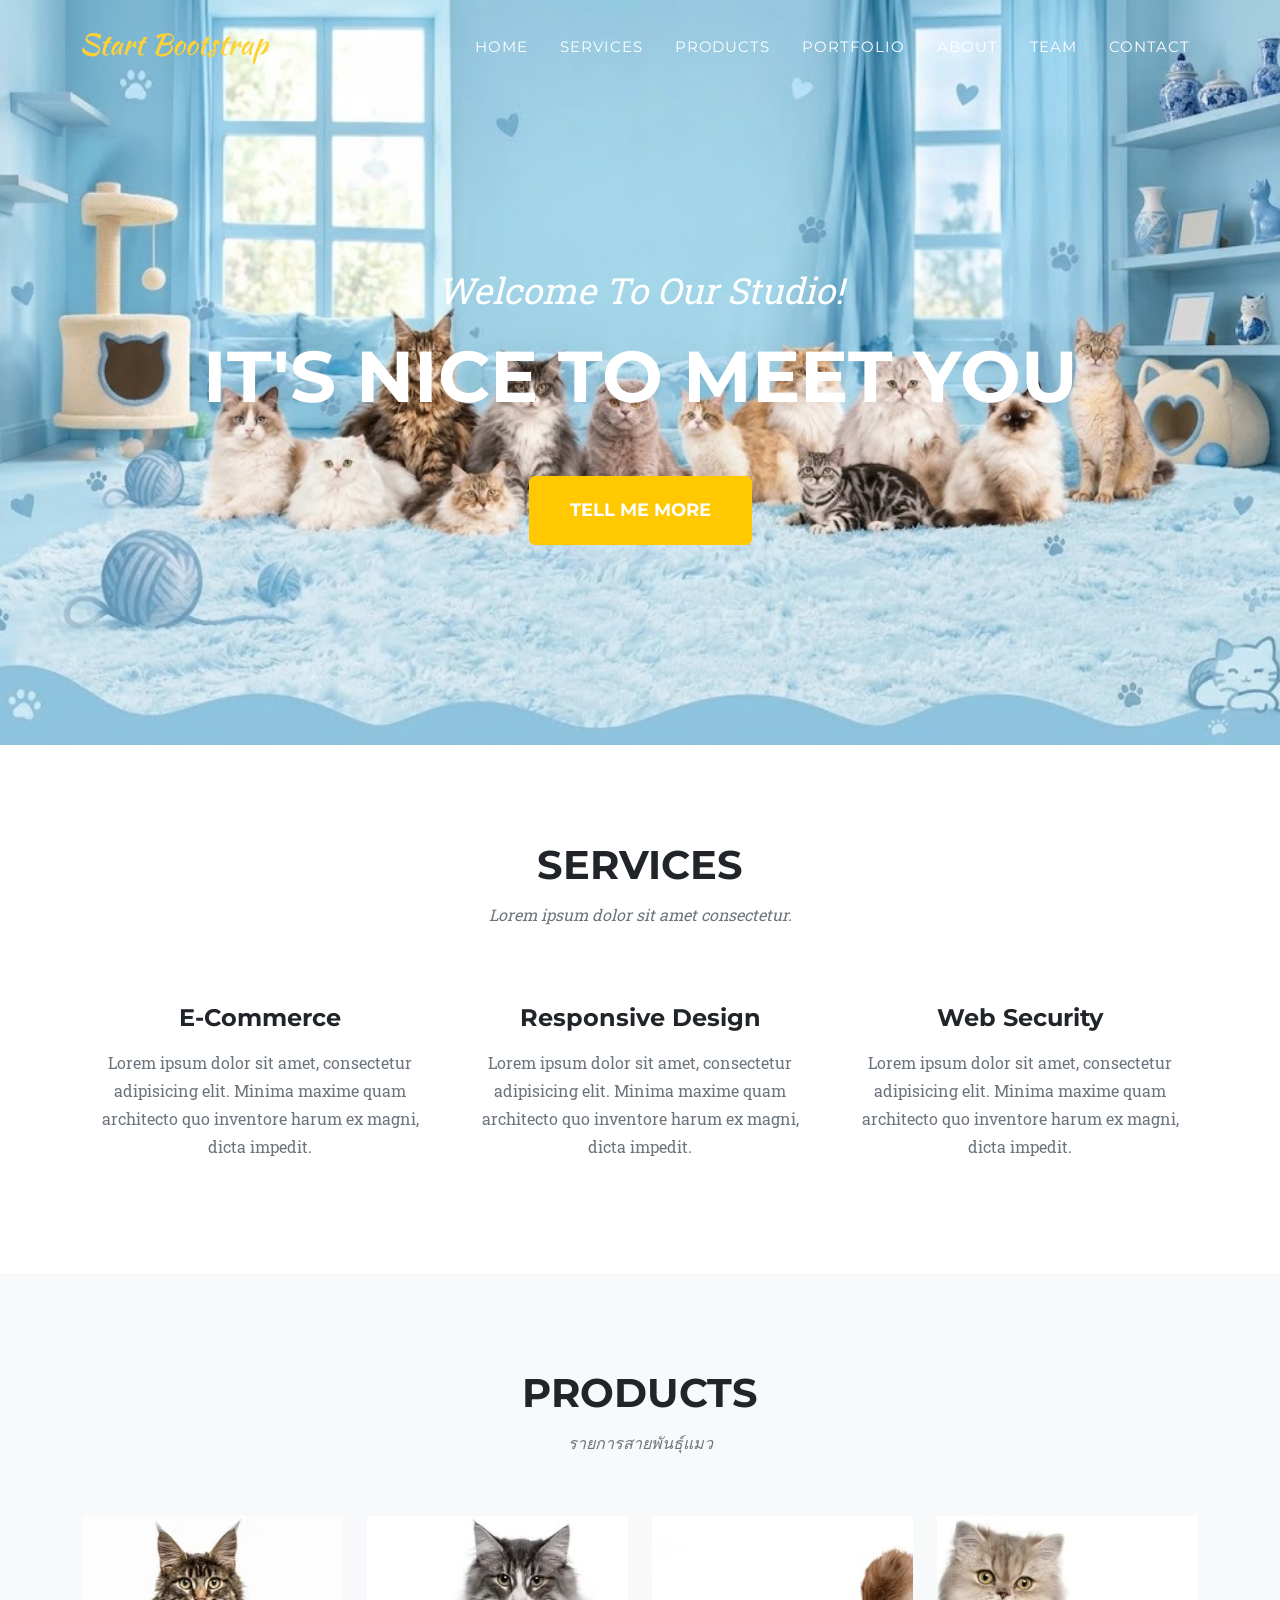
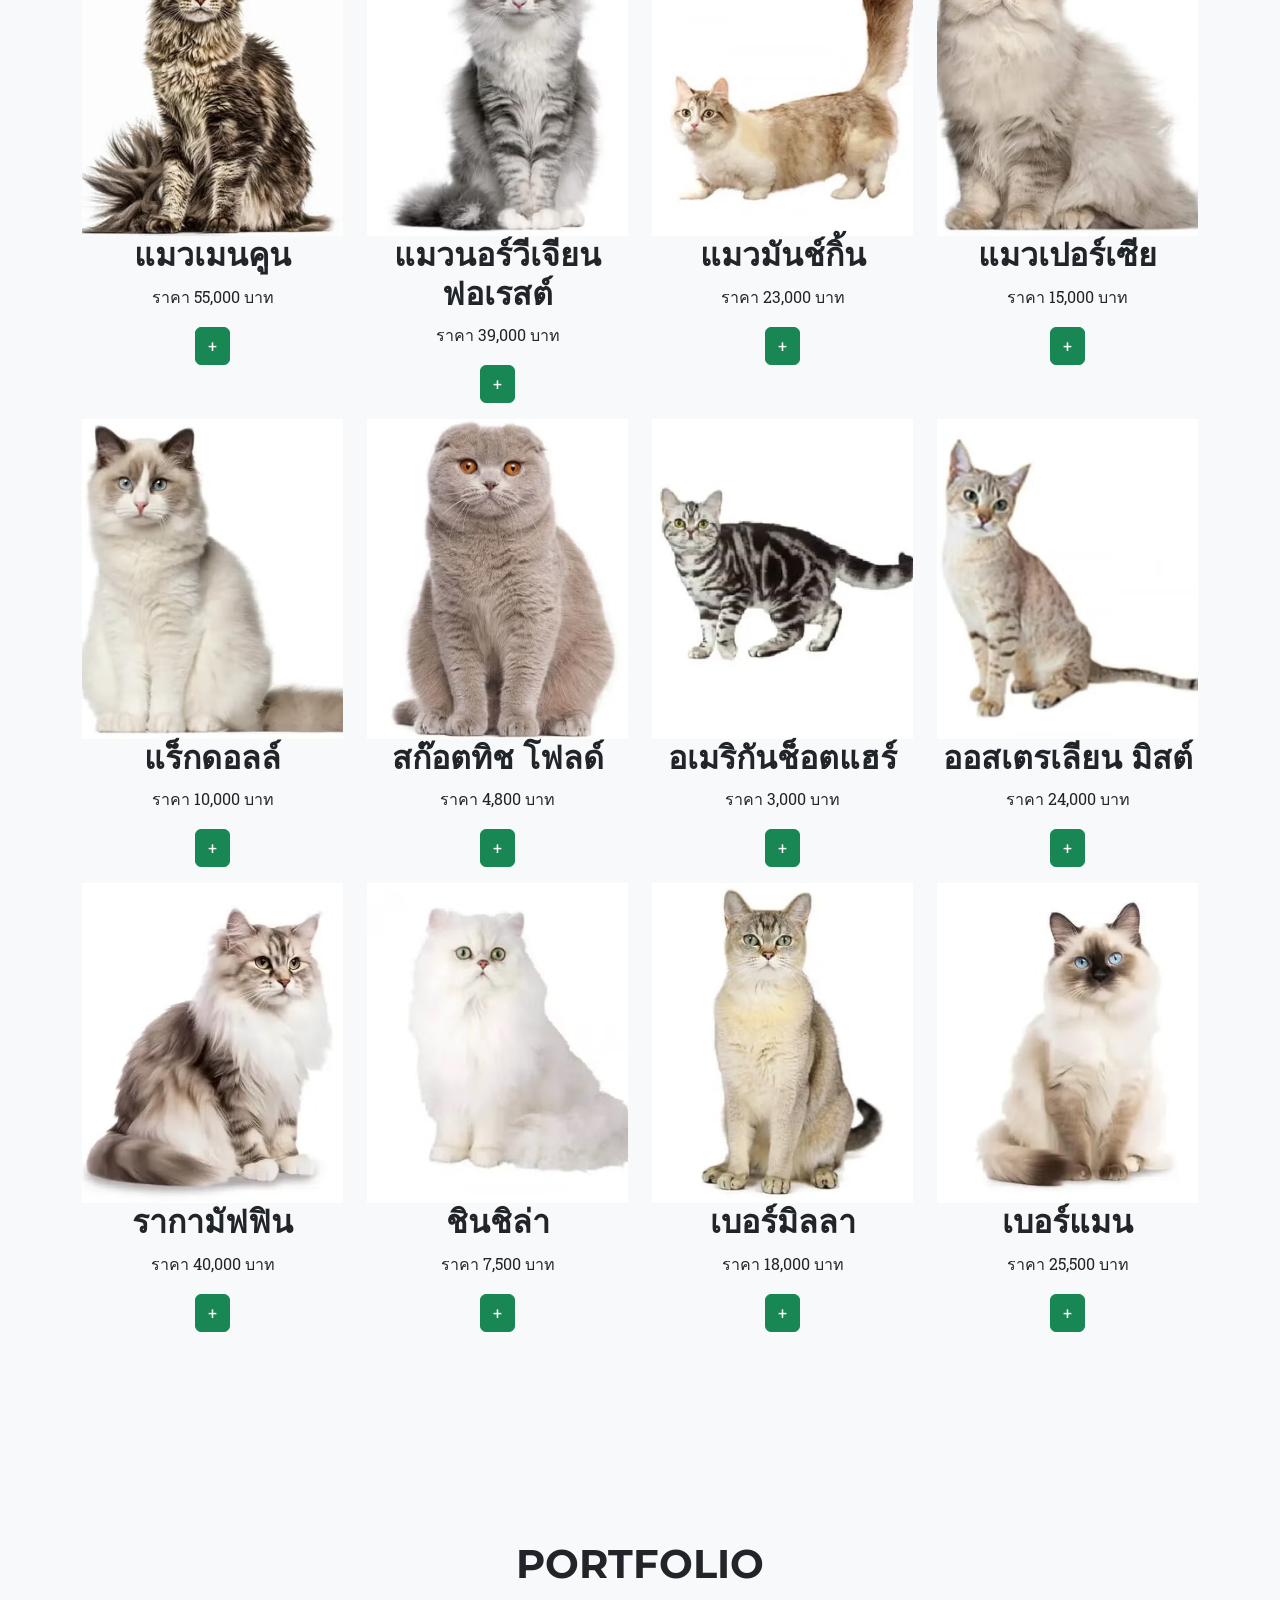
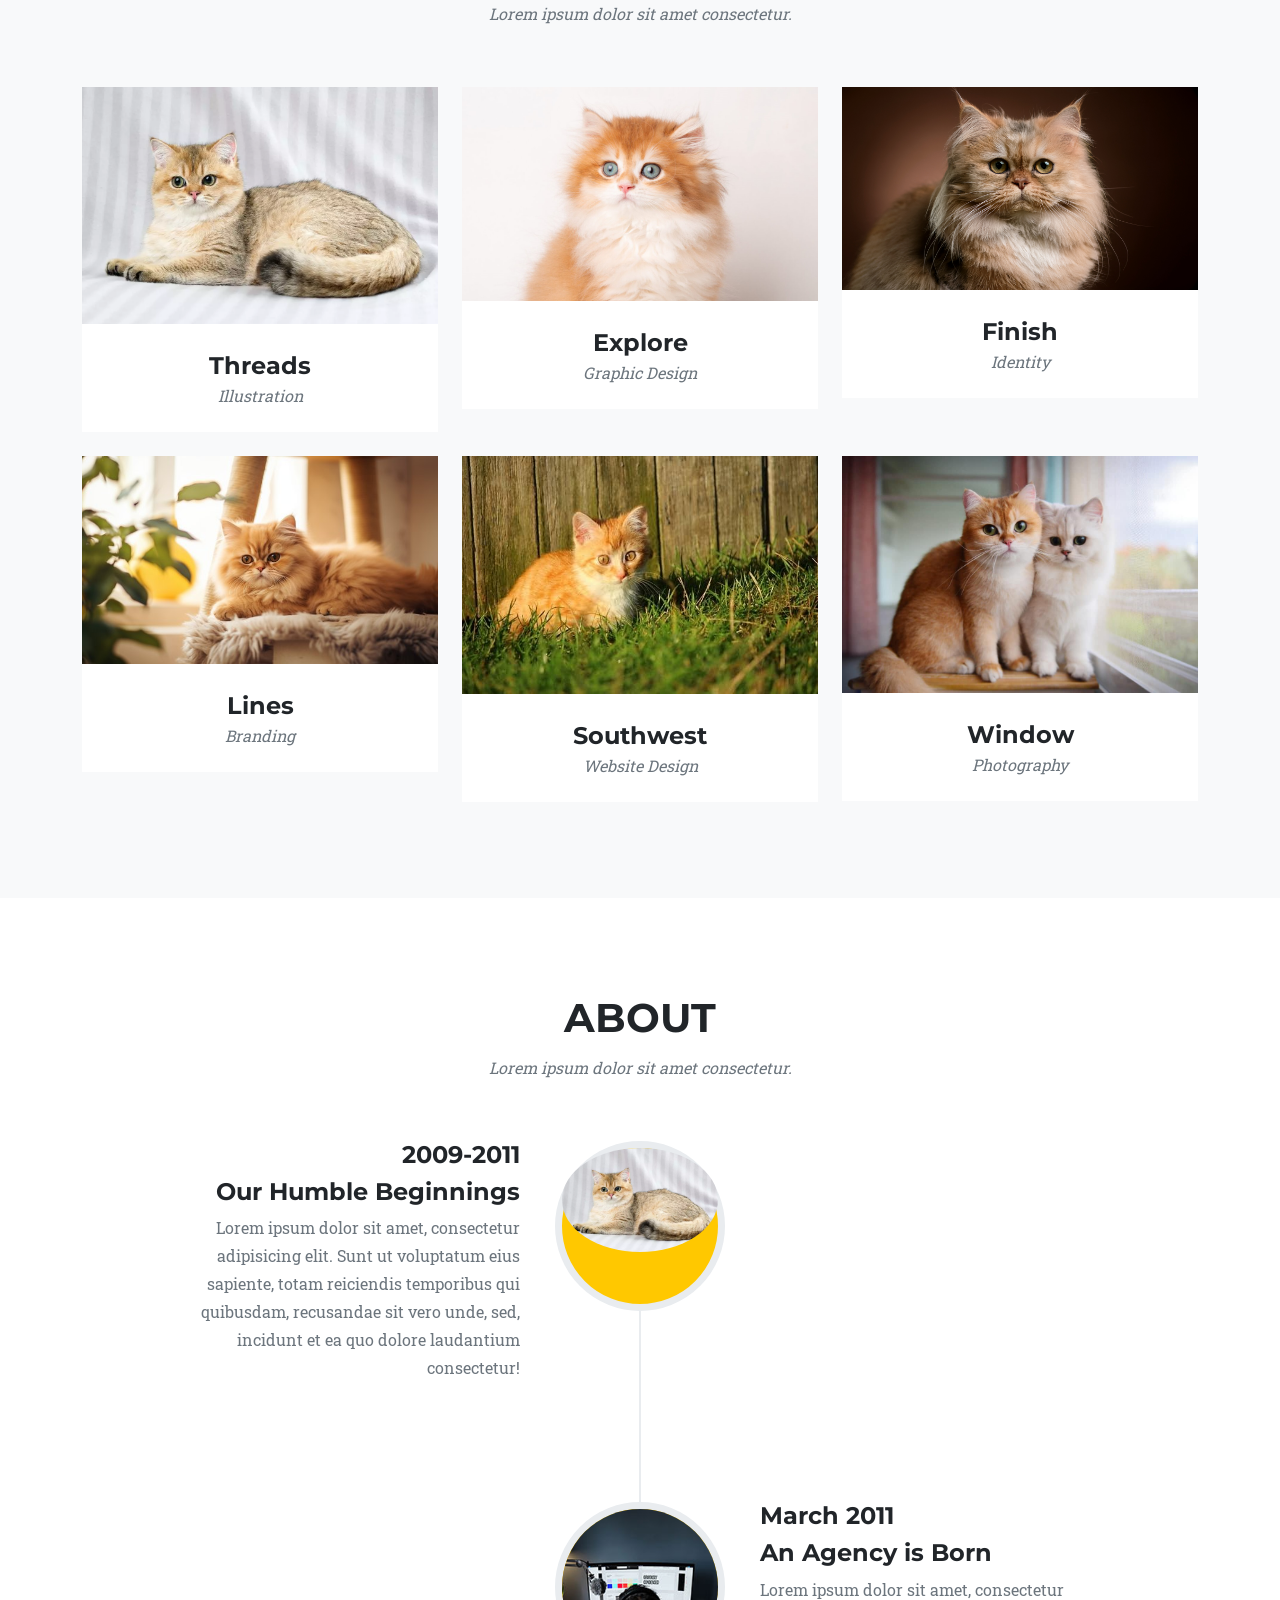
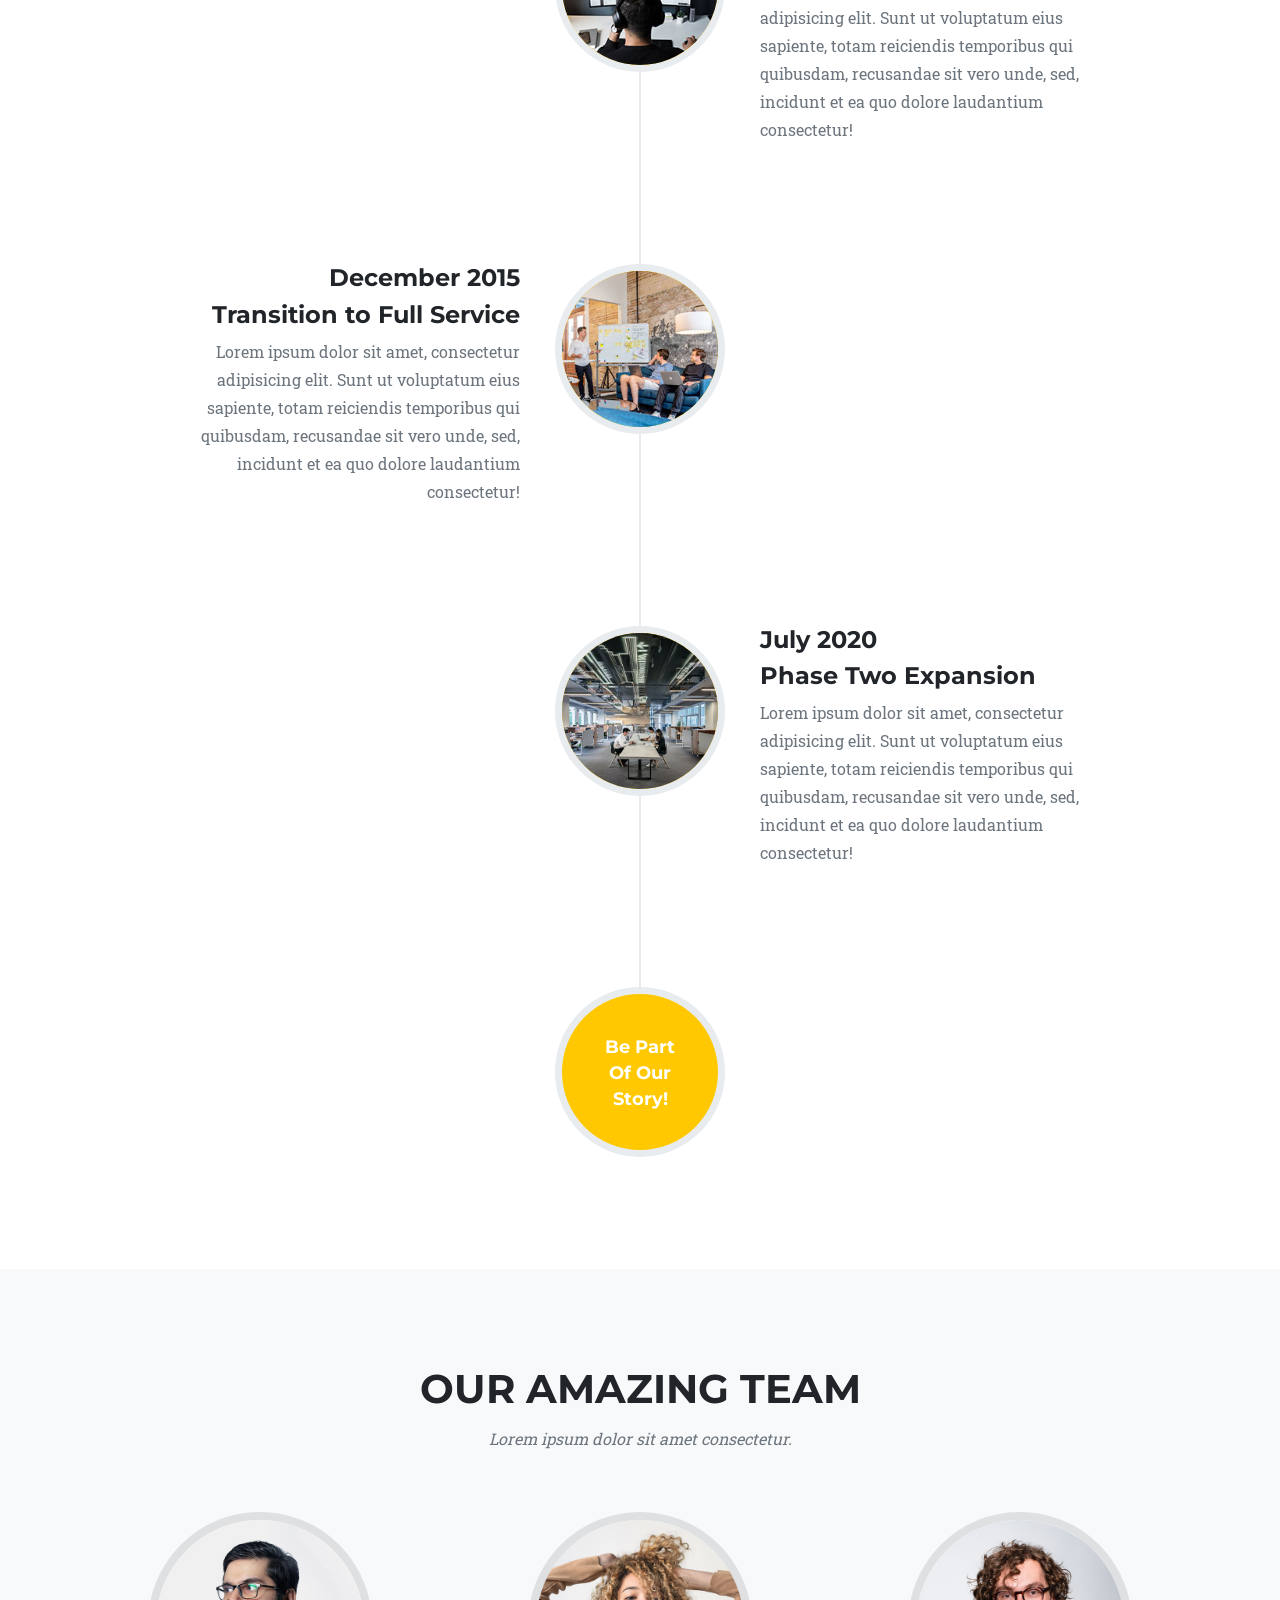
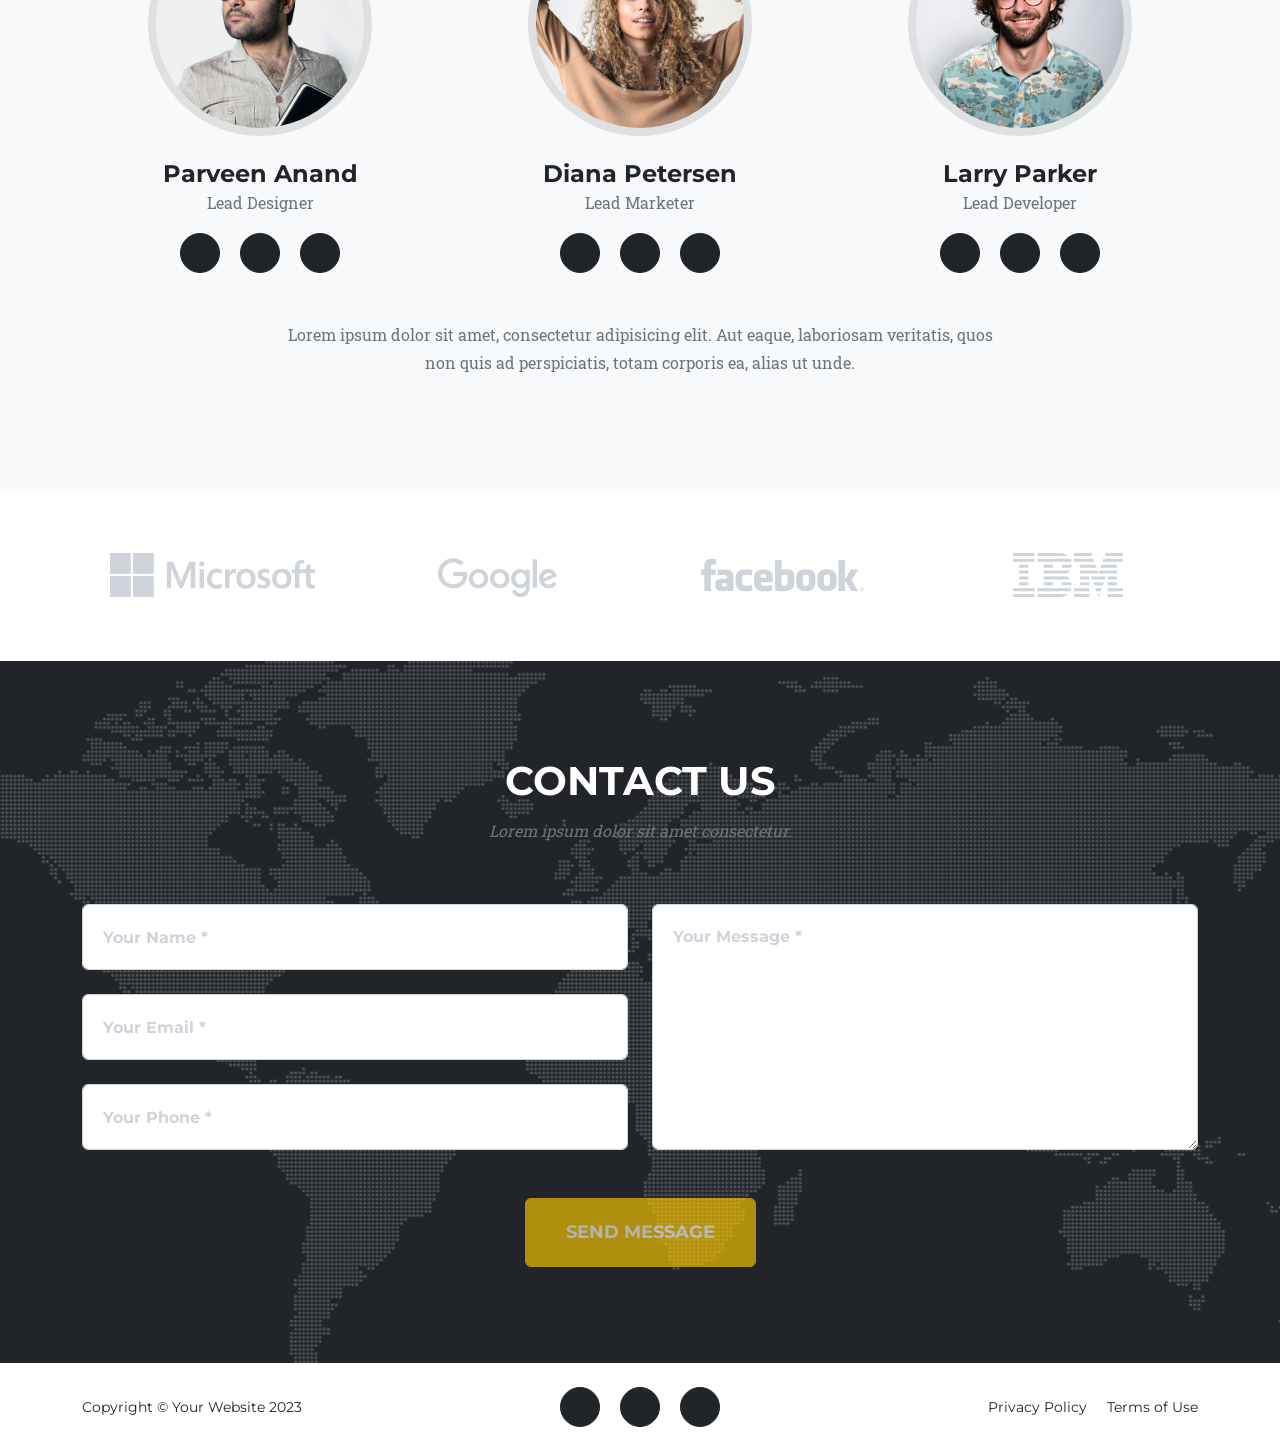
==== commit 95e815fd: "Initial commit" ====
--- a/index.html
+++ b/index.html
@@ -188,7 +188,7 @@
                                 <div class="portfolio-hover">
                                     <div class="portfolio-hover-content"><i class="fas fa-plus fa-3x"></i></div>
                                 </div>
-                                <img class="img-fluid" src="https://startbootstrap.github.io/startbootstrap-agency/assets/img/portfolio/1.jpg" alt="Threads" />
+                                <img class="img-fluid" src="assets/img/1.jpg" alt="Threads" />
                             </a>
                             <div class="portfolio-caption">
                                 <div class="portfolio-caption-heading">Threads</div>
@@ -202,7 +202,7 @@
                                 <div class="portfolio-hover">
                                     <div class="portfolio-hover-content"><i class="fas fa-plus fa-3x"></i></div>
                                 </div>
-                                <img class="img-fluid" src="https://startbootstrap.github.io/startbootstrap-agency/assets/img/portfolio/2.jpg" alt="Explore" />
+                                <img class="img-fluid" src="assets/img/2.jpg" alt="Explore" />
                             </a>
                             <div class="portfolio-caption">
                                 <div class="portfolio-caption-heading">Explore</div>
@@ -216,7 +216,7 @@
                                 <div class="portfolio-hover">
                                     <div class="portfolio-hover-content"><i class="fas fa-plus fa-3x"></i></div>
                                 </div>
-                                <img class="img-fluid" src="https://startbootstrap.github.io/startbootstrap-agency/assets/img/portfolio/3.jpg" alt="Finish" />
+                                <img class="img-fluid" src="assets/img/3.jpg" alt="Finish" />
                             </a>
                             <div class="portfolio-caption">
                                 <div class="portfolio-caption-heading">Finish</div>
@@ -230,7 +230,7 @@
                                 <div class="portfolio-hover">
                                     <div class="portfolio-hover-content"><i class="fas fa-plus fa-3x"></i></div>
                                 </div>
-                                <img class="img-fluid" src="https://startbootstrap.github.io/startbootstrap-agency/assets/img/portfolio/4.jpg" alt="Lines" />
+                                <img class="img-fluid" src="assets/img/4.jpg" alt="Lines" />
                             </a>
                             <div class="portfolio-caption">
                                 <div class="portfolio-caption-heading">Lines</div>
@@ -244,7 +244,7 @@
                                 <div class="portfolio-hover">
                                     <div class="portfolio-hover-content"><i class="fas fa-plus fa-3x"></i></div>
                                 </div>
-                                <img class="img-fluid" src="https://startbootstrap.github.io/startbootstrap-agency/assets/img/portfolio/5.jpg" alt="Southwest" />
+                                <img class="img-fluid" src="assets/img/5.jpg" alt="Southwest" />
                             </a>
                             <div class="portfolio-caption">
                                 <div class="portfolio-caption-heading">Southwest</div>
@@ -258,7 +258,7 @@
                                 <div class="portfolio-hover">
                                     <div class="portfolio-hover-content"><i class="fas fa-plus fa-3x"></i></div>
                                 </div>
-                                <img class="img-fluid" src="https://startbootstrap.github.io/startbootstrap-agency/assets/img/portfolio/6.jpg" alt="Window" />
+                                <img class="img-fluid" src="assets/img/9.jpg" alt="Window" />
                             </a>
                             <div class="portfolio-caption">
                                 <div class="portfolio-caption-heading">Window</div>
@@ -279,7 +279,7 @@
                 </div>
                 <ul class="timeline">
                     <li>
-                        <div class="timeline-image"><img class="rounded-circle img-fluid" src="assets/img/about/1.jpg" alt="..." /></div>
+                        <div class="timeline-image"><img class="rounded-circle img-fluid" src="assets/img/1.jpg" alt="..." /></div>
                         <div class="timeline-panel">
                             <div class="timeline-heading">
                                 <h4>2009-2011</h4>
@@ -486,6 +486,7 @@
                 </div>
             </div>
         </div>
+        
         <!-- Portfolio item 2 modal popup-->
         <div class="portfolio-modal modal fade" id="portfolioModal2" tabindex="-1" role="dialog" aria-hidden="true">
             <div class="modal-dialog">
@@ -510,6 +511,7 @@
                 </div>
             </div>
         </div>
+        
         <!-- Portfolio item 3 modal popup-->
         <div class="portfolio-modal modal fade" id="portfolioModal3" tabindex="-1" role="dialog" aria-hidden="true">
             <div class="modal-dialog">
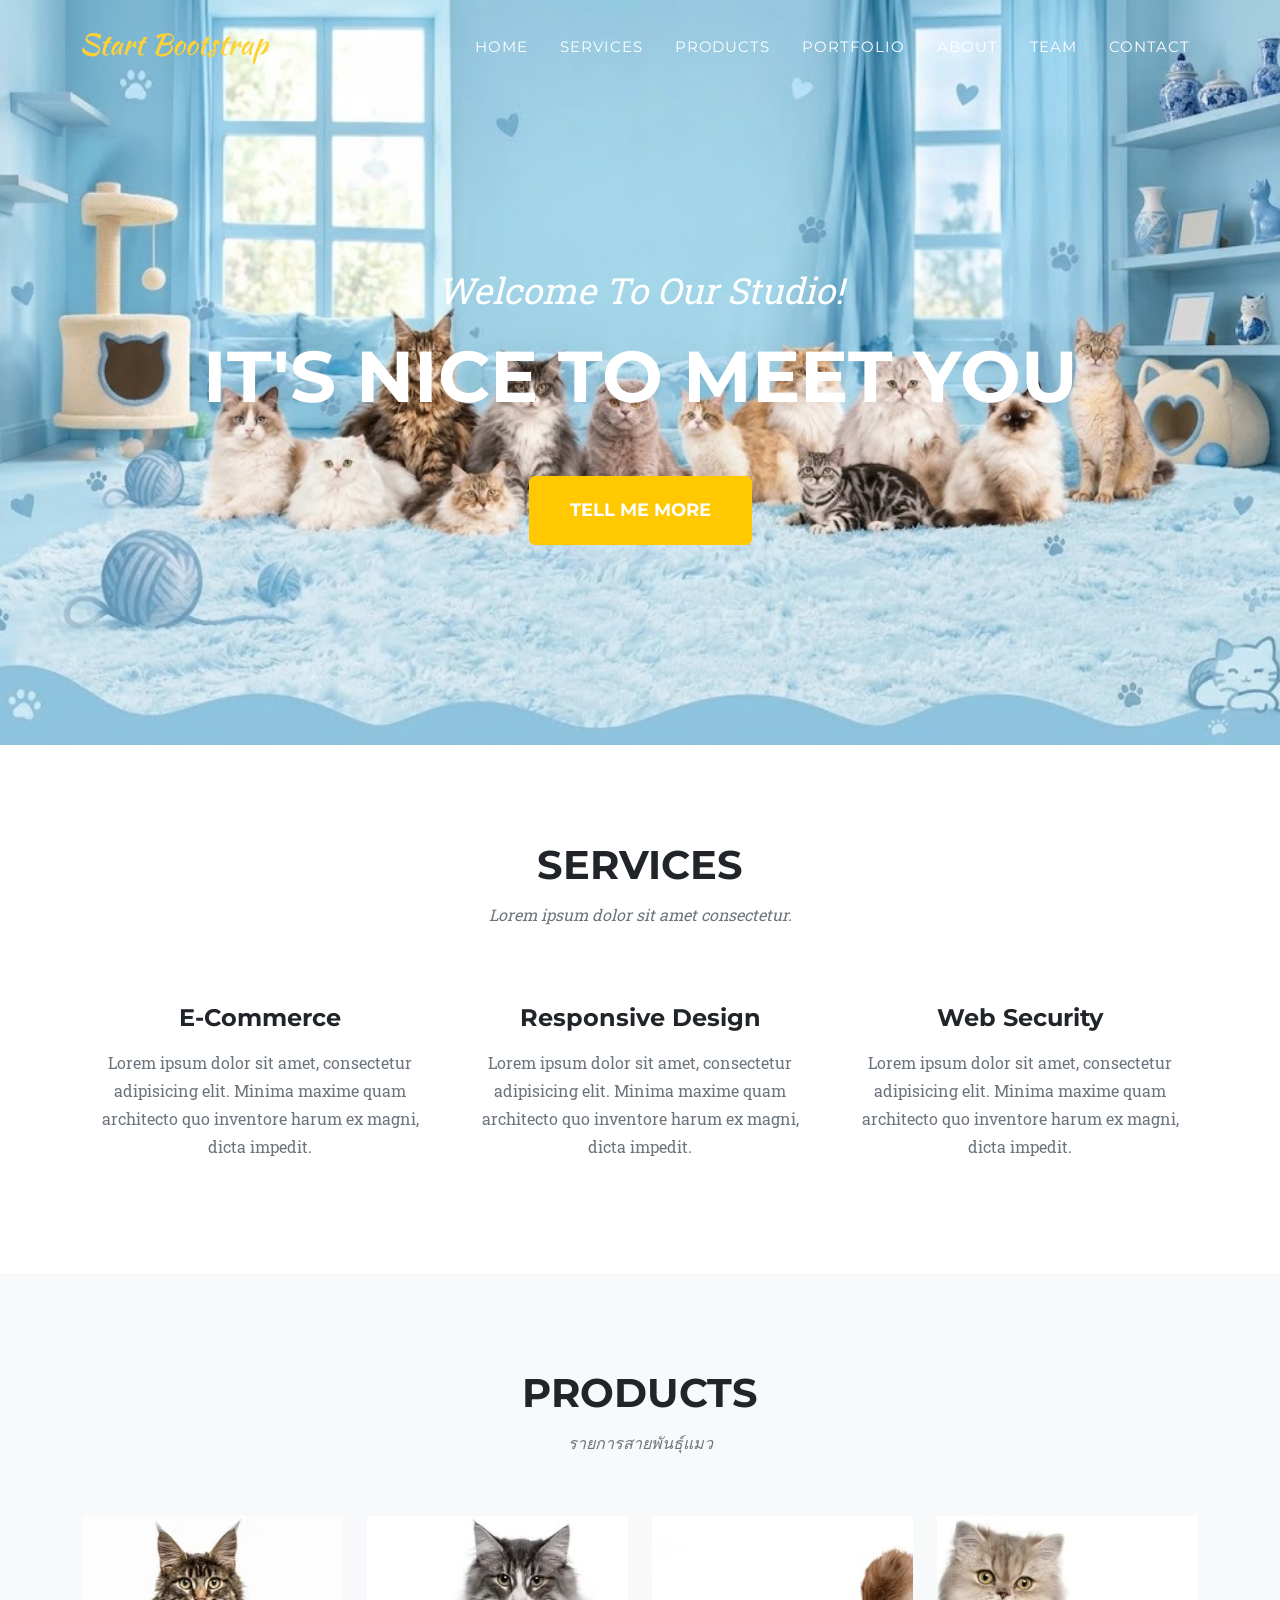
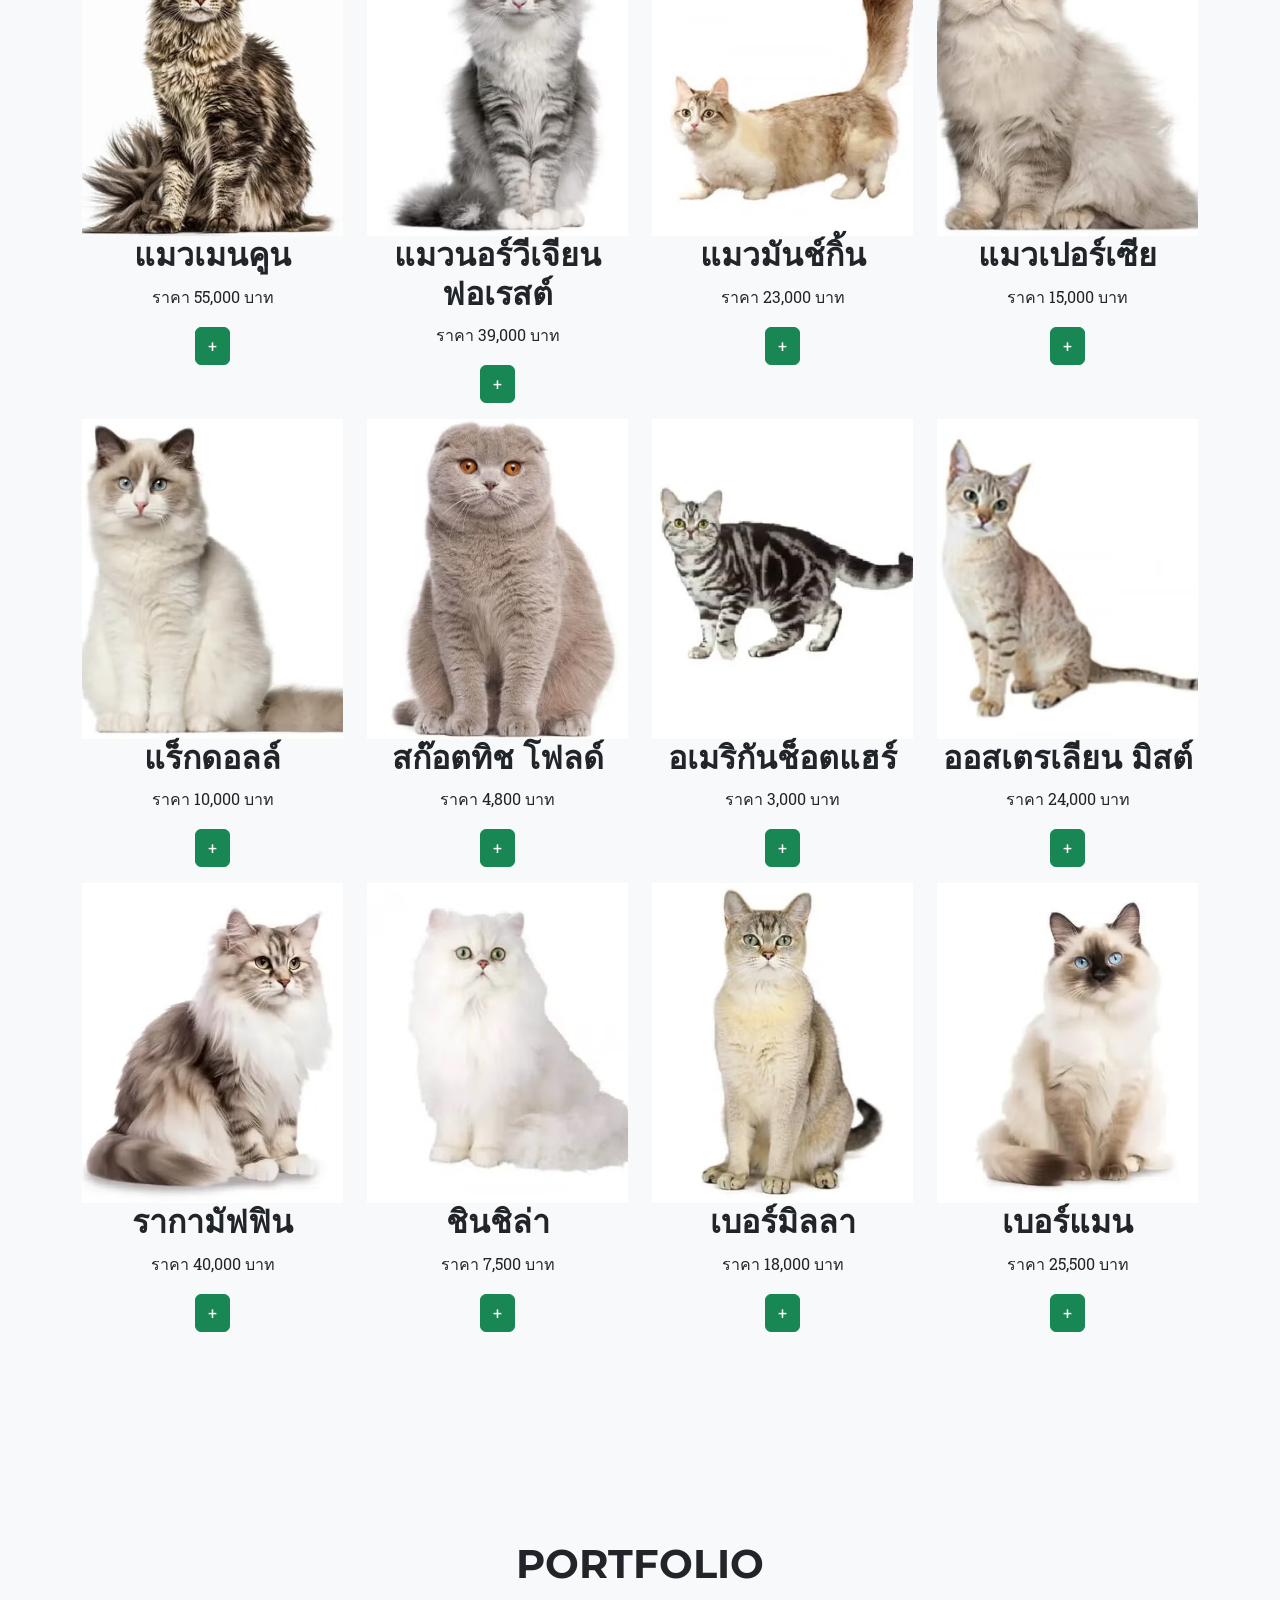
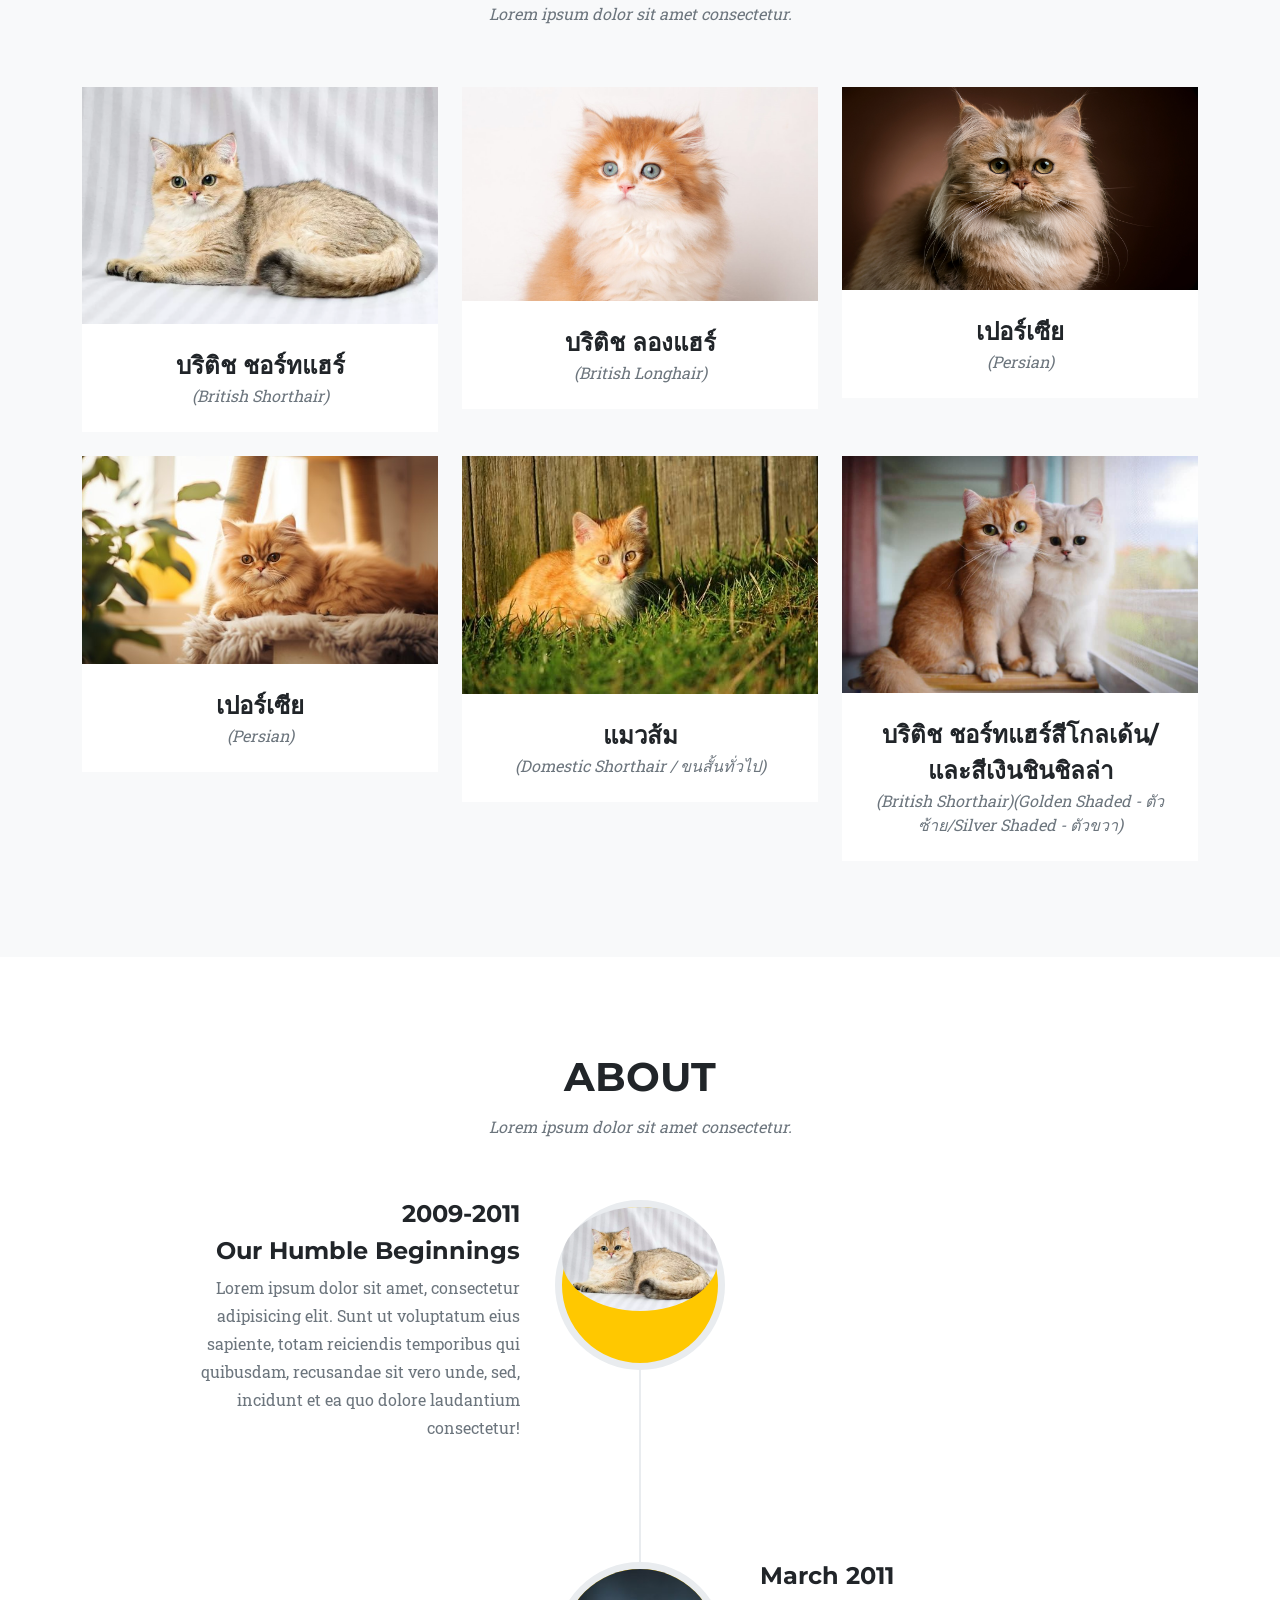
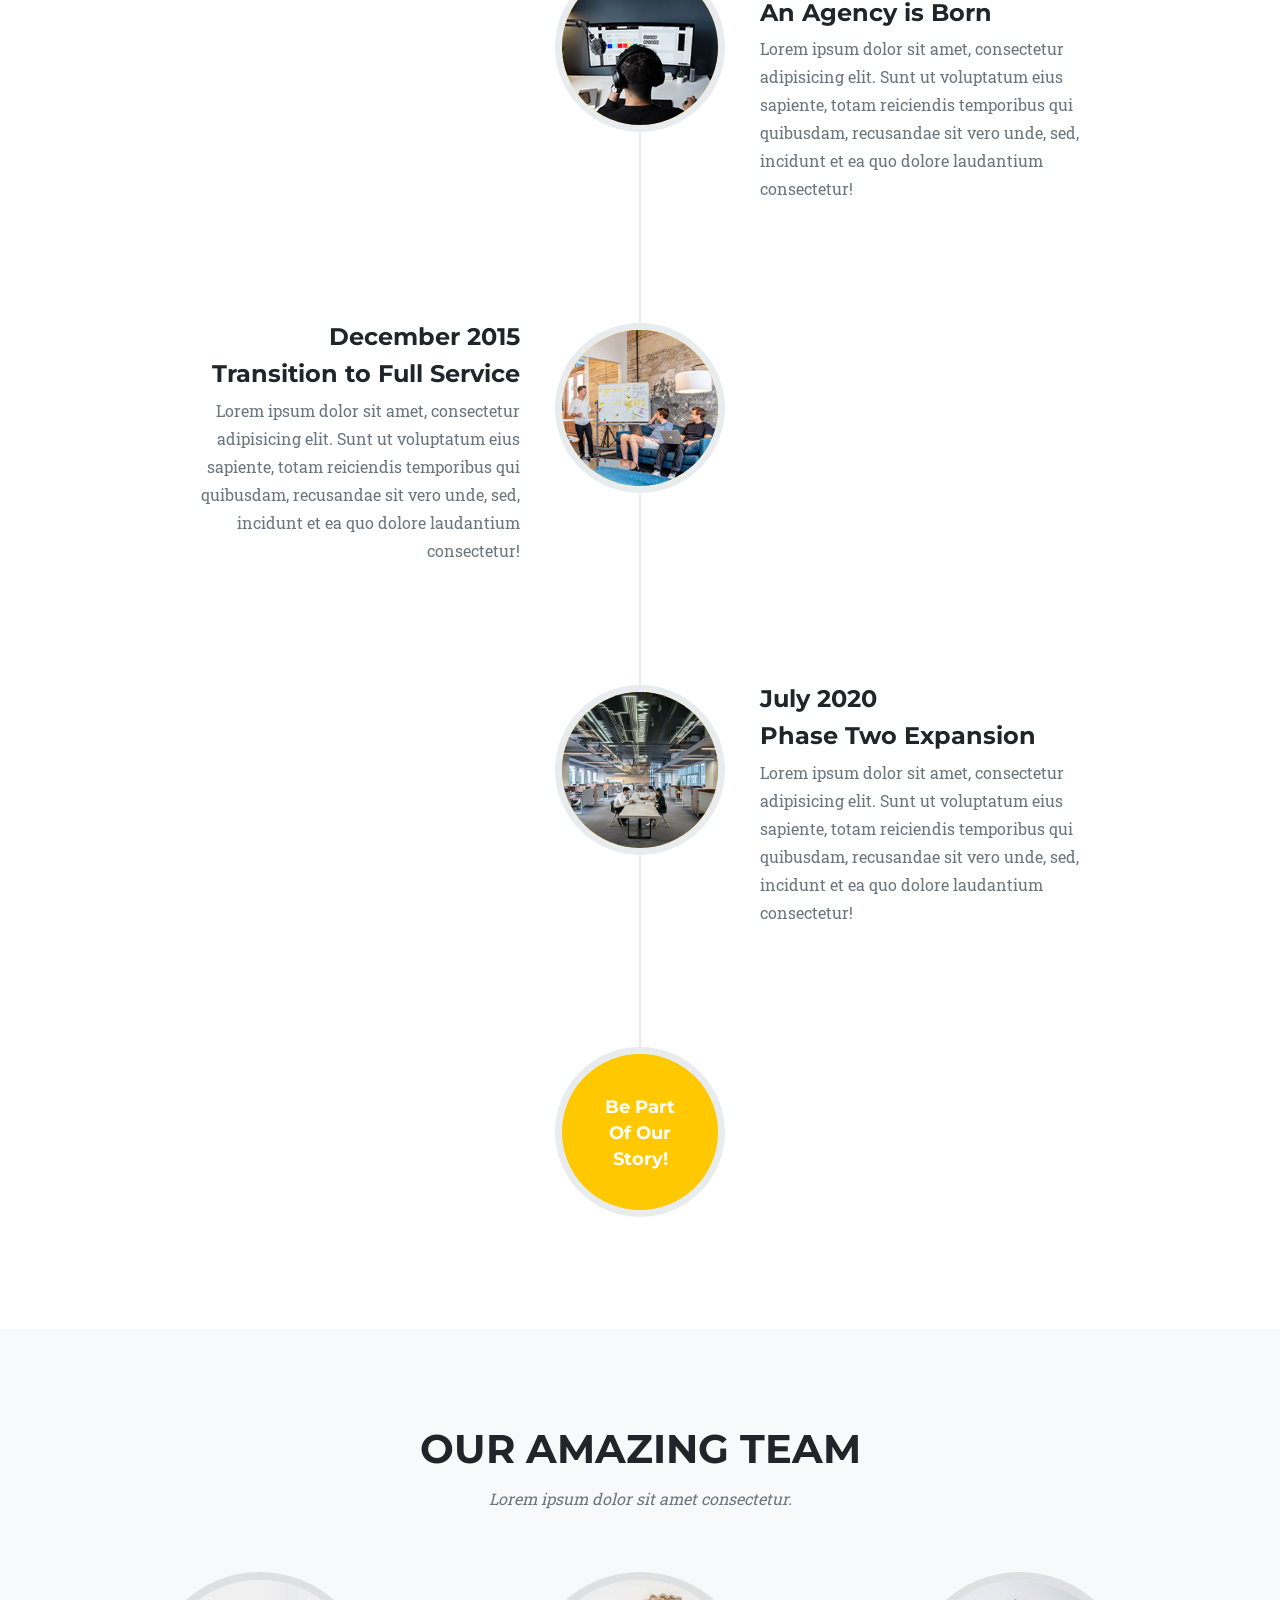
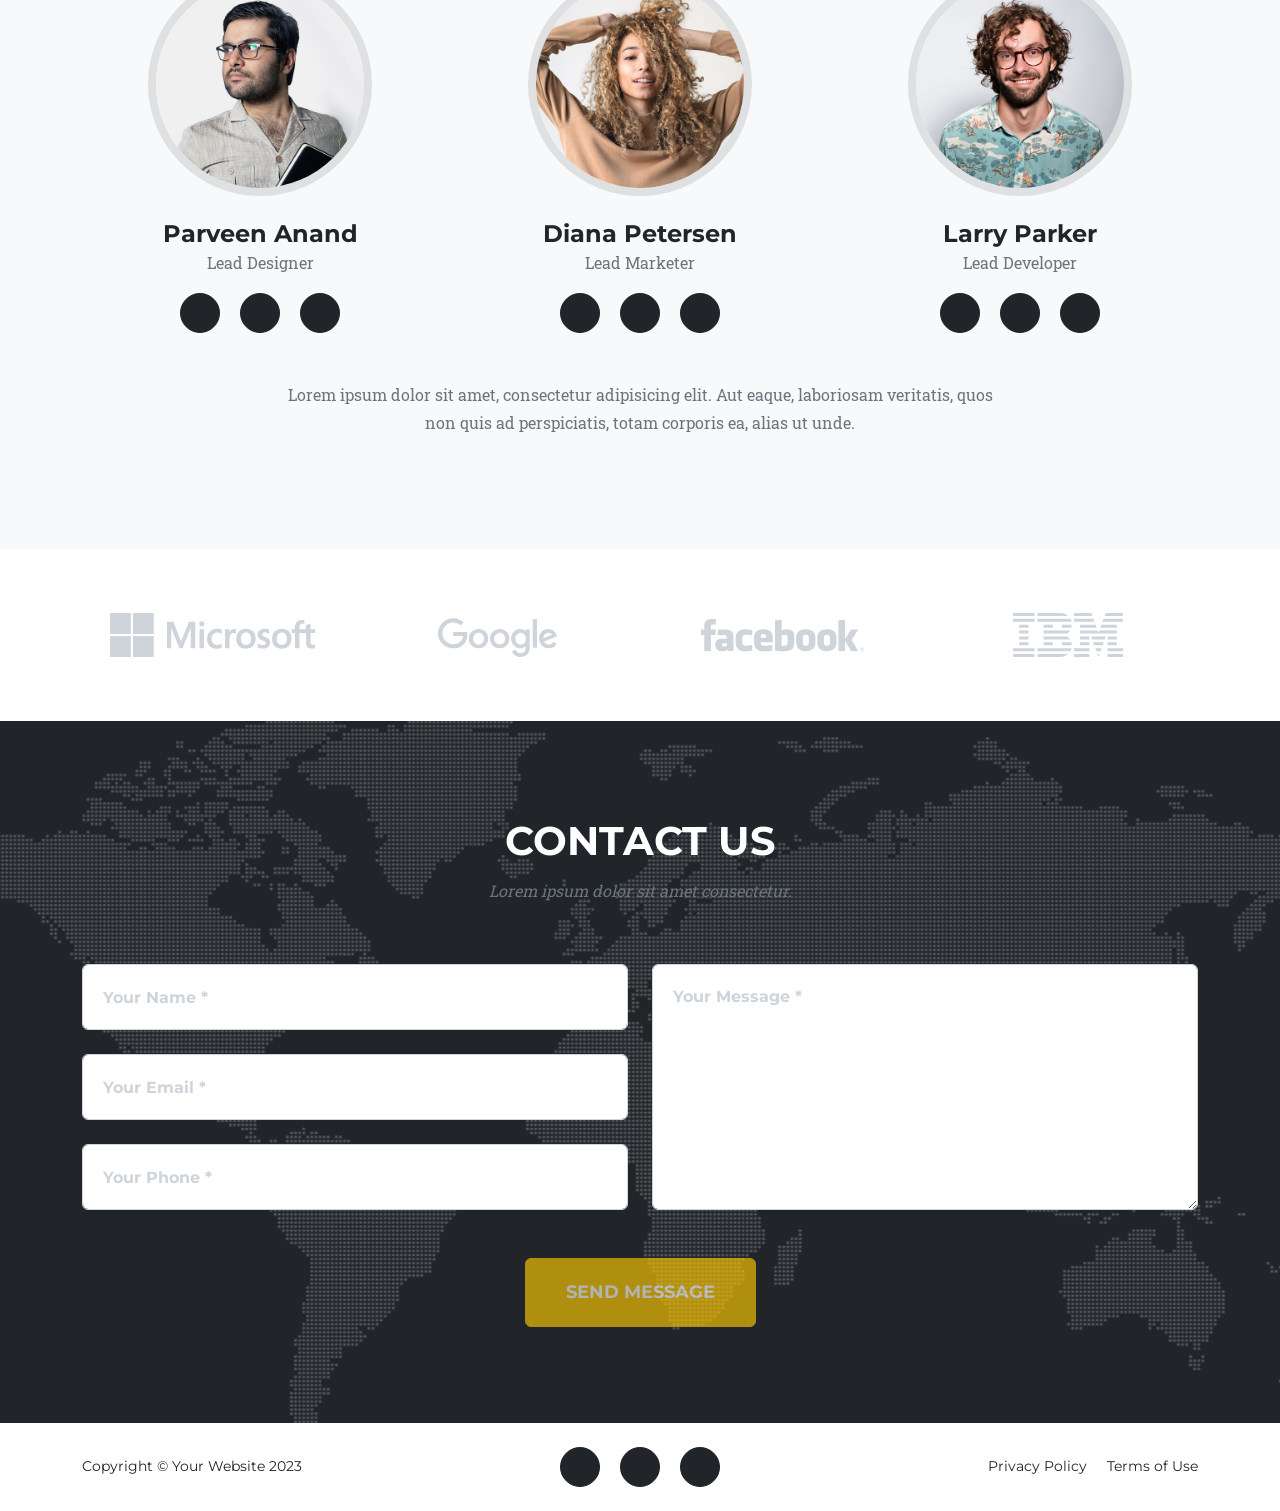
==== commit e17b1d14: "Initial commit" ====
--- a/index.html
+++ b/index.html
@@ -188,11 +188,11 @@
                                 <div class="portfolio-hover">
                                     <div class="portfolio-hover-content"><i class="fas fa-plus fa-3x"></i></div>
                                 </div>
-                                <img class="img-fluid" src="assets/img/1.jpg" alt="Threads" />
+                                <img class="img-fluid" src="assets/img/1.jpg" alt="บริติช ชอร์ทแฮร์" />
                             </a>
                             <div class="portfolio-caption">
-                                <div class="portfolio-caption-heading">Threads</div>
-                                <div class="portfolio-caption-subheading text-muted">Illustration</div>
+                                <div class="portfolio-caption-heading">บริติช ชอร์ทแฮร์</div>
+                                <div class="portfolio-caption-subheading text-muted">(British Shorthair)</div>
                             </div>
                         </div>
                     </div>
@@ -205,8 +205,8 @@
                                 <img class="img-fluid" src="assets/img/2.jpg" alt="Explore" />
                             </a>
                             <div class="portfolio-caption">
-                                <div class="portfolio-caption-heading">Explore</div>
-                                <div class="portfolio-caption-subheading text-muted">Graphic Design</div>
+                                <div class="portfolio-caption-heading">บริติช ลองแฮร์</div>
+                                <div class="portfolio-caption-subheading text-muted">(British Longhair)</div>
                             </div>
                         </div>
                     </div>
@@ -219,8 +219,8 @@
                                 <img class="img-fluid" src="assets/img/3.jpg" alt="Finish" />
                             </a>
                             <div class="portfolio-caption">
-                                <div class="portfolio-caption-heading">Finish</div>
-                                <div class="portfolio-caption-subheading text-muted">Identity</div>
+                                <div class="portfolio-caption-heading">เปอร์เซีย</div>
+                                <div class="portfolio-caption-subheading text-muted">(Persian)</div>
                             </div>
                         </div>
                     </div>
@@ -233,8 +233,8 @@
                                 <img class="img-fluid" src="assets/img/4.jpg" alt="Lines" />
                             </a>
                             <div class="portfolio-caption">
-                                <div class="portfolio-caption-heading">Lines</div>
-                                <div class="portfolio-caption-subheading text-muted">Branding</div>
+                                <div class="portfolio-caption-heading">เปอร์เซีย</div>
+                                <div class="portfolio-caption-subheading text-muted">(Persian)</div>
                             </div>
                         </div>
                     </div>
@@ -247,8 +247,8 @@
                                 <img class="img-fluid" src="assets/img/5.jpg" alt="Southwest" />
                             </a>
                             <div class="portfolio-caption">
-                                <div class="portfolio-caption-heading">Southwest</div>
-                                <div class="portfolio-caption-subheading text-muted">Website Design</div>
+                                <div class="portfolio-caption-heading">แมวส้ม</div>
+                                <div class="portfolio-caption-subheading text-muted">(Domestic Shorthair / ขนสั้นทั่วไป)</div>
                             </div>
                         </div>
                     </div>
@@ -261,8 +261,8 @@
                                 <img class="img-fluid" src="assets/img/9.jpg" alt="Window" />
                             </a>
                             <div class="portfolio-caption">
-                                <div class="portfolio-caption-heading">Window</div>
-                                <div class="portfolio-caption-subheading text-muted">Photography</div>
+                                <div class="portfolio-caption-heading">บริติช ชอร์ทแฮร์สีโกลเด้น/และสีเงินชินชิลล่า</div>
+                                <div class="portfolio-caption-subheading text-muted">(British Shorthair)(Golden Shaded - ตัวซ้าย/Silver Shaded - ตัวขวา)</div>
                             </div>
                         </div>
                     </div>
@@ -471,10 +471,10 @@
                         <div class="row justify-content-center">
                             <div class="col-lg-8">
                                 <div class="modal-body">
-                                    <h2 class="text-uppercase">Threads</h2>
-                                    <p class="item-intro text-muted">Lorem ipsum dolor sit amet consectetur.</p>
-                                    <img class="img-fluid d-block mx-auto" src="https://startbootstrap.github.io/startbootstrap-agency/assets/img/portfolio/1.jpg" alt="..." />
-                                    <p>Use this area to describe your project. Lorem ipsum dolor sit amet, consectetur adipisicing elit. Est blanditiis dolorem culpa incidunt minus doloribus ad corrupti doloribus.</p>
+                                    <h2 class="text-uppercase">บริติช ชอร์ทแฮร์</h2>
+                                    <p class="item-intro text-muted">(British Shorthair)</p>
+                                    <img class="img-fluid d-block mx-auto" src="assets/img/1.jpg" alt="..." />
+                                    <p>บริติช ลองแฮร์ คือแมวสายพันธุ์เดียวกับบริติช ชอร์ทแฮร์ แต่มีขนยาวฟูหนานุ่ม รูปร่างกลม หน้าแป้น และมีนิสัยสุขุมใจเย็น.</p>
                                     <button class="btn btn-primary btn-xl text-uppercase" data-bs-dismiss="modal" type="button">
                                         <i class="fas fa-xmark me-1"></i>
                                         Close Project
@@ -496,10 +496,10 @@
                         <div class="row justify-content-center">
                             <div class="col-lg-8">
                                 <div class="modal-body">
-                                    <h2 class="text-uppercase">Explore</h2>
-                                    <p class="item-intro text-muted">Lorem ipsum dolor sit amet consectetur.</p>
-                                    <img class="img-fluid d-block mx-auto" src="https://startbootstrap.github.io/startbootstrap-agency/assets/img/portfolio/2.jpg" alt="..." />
-                                    <p>Use this area to describe your project. Lorem ipsum dolor sit amet, consectetur adipisicing elit. Est blanditiis dolorem culpa incidunt minus doloribus ad corrupti doloribus.</p>
+                                    <h2 class="text-uppercase">บริติช ลองแฮร์</h2>
+                                    <p class="item-intro text-muted">(British Longhair)</p>
+                                    <img class="img-fluid d-block mx-auto" src="assets/img/2.jpg" alt="..." />
+                                    <p>แมวขนยาว หน้ากลม ตัวแน่น นิสัยสุขุม และเป็นมิตร ที่พัฒนามาจากสายพันธุ์บริติช ชอร์ทแฮร์.</p>
                                     <button class="btn btn-primary btn-xl text-uppercase" data-bs-dismiss="modal" type="button">
                                         <i class="fas fa-xmark me-1"></i>
                                         Close Project
@@ -521,10 +521,10 @@
                         <div class="row justify-content-center">
                             <div class="col-lg-8">
                                 <div class="modal-body">
-                                    <h2 class="text-uppercase">Finish</h2>
-                                    <p class="item-intro text-muted">Lorem ipsum dolor sit amet consectetur.</p>
-                                    <img class="img-fluid d-block mx-auto" src="https://startbootstrap.github.io/startbootstrap-agency/assets/img/portfolio/3.jpg" alt="..." />
-                                    <p>Use this area to describe your project. Lorem ipsum dolor sit amet, consectetur adipisicing elit. Est blanditiis dolorem culpa incidunt minus doloribus ad corrupti doloribus.</p>
+                                    <h2 class="text-uppercase">เปอร์เซีย</h2>
+                                    <p class="item-intro text-muted">(Persian)</p>
+                                    <img class="img-fluid d-block mx-auto" src="assets/img/3.jpgg" alt="..." />
+                                    <p>แมวหน้าตักสั้นแบน โครงสร้างหนา และมีขนยาวหนานุ่มฟูทั่วตัว มีนิสัยรักสงบ อ่อนโยน และรักความสบาย.</p>
                                     <button class="btn btn-primary btn-xl text-uppercase" data-bs-dismiss="modal" type="button">
                                         <i class="fas fa-xmark me-1"></i>
                                         Close Project
@@ -545,10 +545,10 @@
                         <div class="row justify-content-center">
                             <div class="col-lg-8">
                                 <div class="modal-body">
-                                    <h2 class="text-uppercase">Lines</h2>
-                                    <p class="item-intro text-muted">Lorem ipsum dolor sit amet consectetur.</p>
-                                    <img class="img-fluid d-block mx-auto" src="https://startbootstrap.github.io/startbootstrap-agency/assets/img/portfolio/4.jpg" alt="..." />
-                                    <p>Use this area to describe your project. Lorem ipsum dolor sit amet, consectetur adipisicing elit. Est blanditiis dolorem culpa incidunt minus doloribus ad corrupti doloribus.</p>
+                                    <h2 class="text-uppercase">เปอร์เซีย</h2>
+                                    <p class="item-intro text-muted">(Persian)</p>
+                                    <img class="img-fluid d-block mx-auto" src="assets/img/4.jpg" alt="..." />
+                                    <p>แมวหน้าตักสั้นแบน โครงสร้างหนา และมีขนยาวหนานุ่มฟูทั่วตัว มีนิสัยรักสงบ อ่อนโยน และรักความสบาย.</p>
                                     <button class="btn btn-primary btn-xl text-uppercase" data-bs-dismiss="modal" type="button">
                                         <i class="fas fa-xmark me-1"></i>
                                         Close Project
@@ -569,10 +569,10 @@
                         <div class="row justify-content-center">
                             <div class="col-lg-8">
                                 <div class="modal-body">
-                                    <h2 class="text-uppercase">Southwest</h2>
-                                    <p class="item-intro text-muted">Lorem ipsum dolor sit amet consectetur.</p>
-                                    <img class="img-fluid d-block mx-auto" src="https://startbootstrap.github.io/startbootstrap-agency/assets/img/portfolio/5.jpg" alt="..." />
-                                    <p>Use this area to describe your project. Lorem ipsum dolor sit amet, consectetur adipisicing elit. Est blanditiis dolorem culpa incidunt minus doloribus ad corrupti doloribus.</p>
+                                    <h2 class="text-uppercase">แมวส้ม</h2>
+                                    <p class="item-intro text-muted">(Domestic Shorthair / ขนสั้นทั่วไป)</p>
+                                    <img class="img-fluid d-block mx-auto" src="assets/img/5.jpg" alt="..." />
+                                    <p>แมวบ้านขนสั้นลายสลิดสีส้มที่ขึ้นชื่อเรื่องความสดใส ร่าเริง กินเก่ง และเป็นมิตรกับทุกคน.</p>
                                     <button class="btn btn-primary btn-xl text-uppercase" data-bs-dismiss="modal" type="button">
                                         <i class="fas fa-xmark me-1"></i>
                                         Close Project
@@ -593,10 +593,10 @@
                         <div class="row justify-content-center">
                             <div class="col-lg-8">
                                 <div class="modal-body">
-                                    <h2 class="text-uppercase">Window</h2>
-                                    <p class="item-intro text-muted">Lorem ipsum dolor sit amet consectetur.</p>
-                                    <img class="img-fluid d-block mx-auto" src="https://startbootstrap.github.io/startbootstrap-agency/assets/img/portfolio/6.jpg" alt="..." />
-                                    <p>Use this area to describe your project. Lorem ipsum dolor sit amet, consectetur adipisicing elit. Est blanditiis dolorem culpa incidunt minus doloribus ad corrupti doloribus.</p>
+                                    <h2 class="text-uppercase">บริติช ชอร์ทแฮร์สีโกลเด้น/และสีเงินชินชิลล่า</h2>
+                                    <p class="item-intro text-muted">(British Shorthair)(Golden Shaded - ตัวซ้าย/Silver Shaded - ตัวขวา)</p>
+                                    <img class="img-fluid d-block mx-auto" src="assets/img/9.jpg" alt="..." />
+                                    <p>แมวตัวกลมแก้มแน่นขนสั้นหนาที่มีจุดเด่นคือสีขนประกายทองคำและประกายเงินชินชิลล่าไล่เฉดสวยงาม.</p>
                                     <button class="btn btn-primary btn-xl text-uppercase" data-bs-dismiss="modal" type="button">
                                         <i class="fas fa-xmark me-1"></i>
                                         Close Project
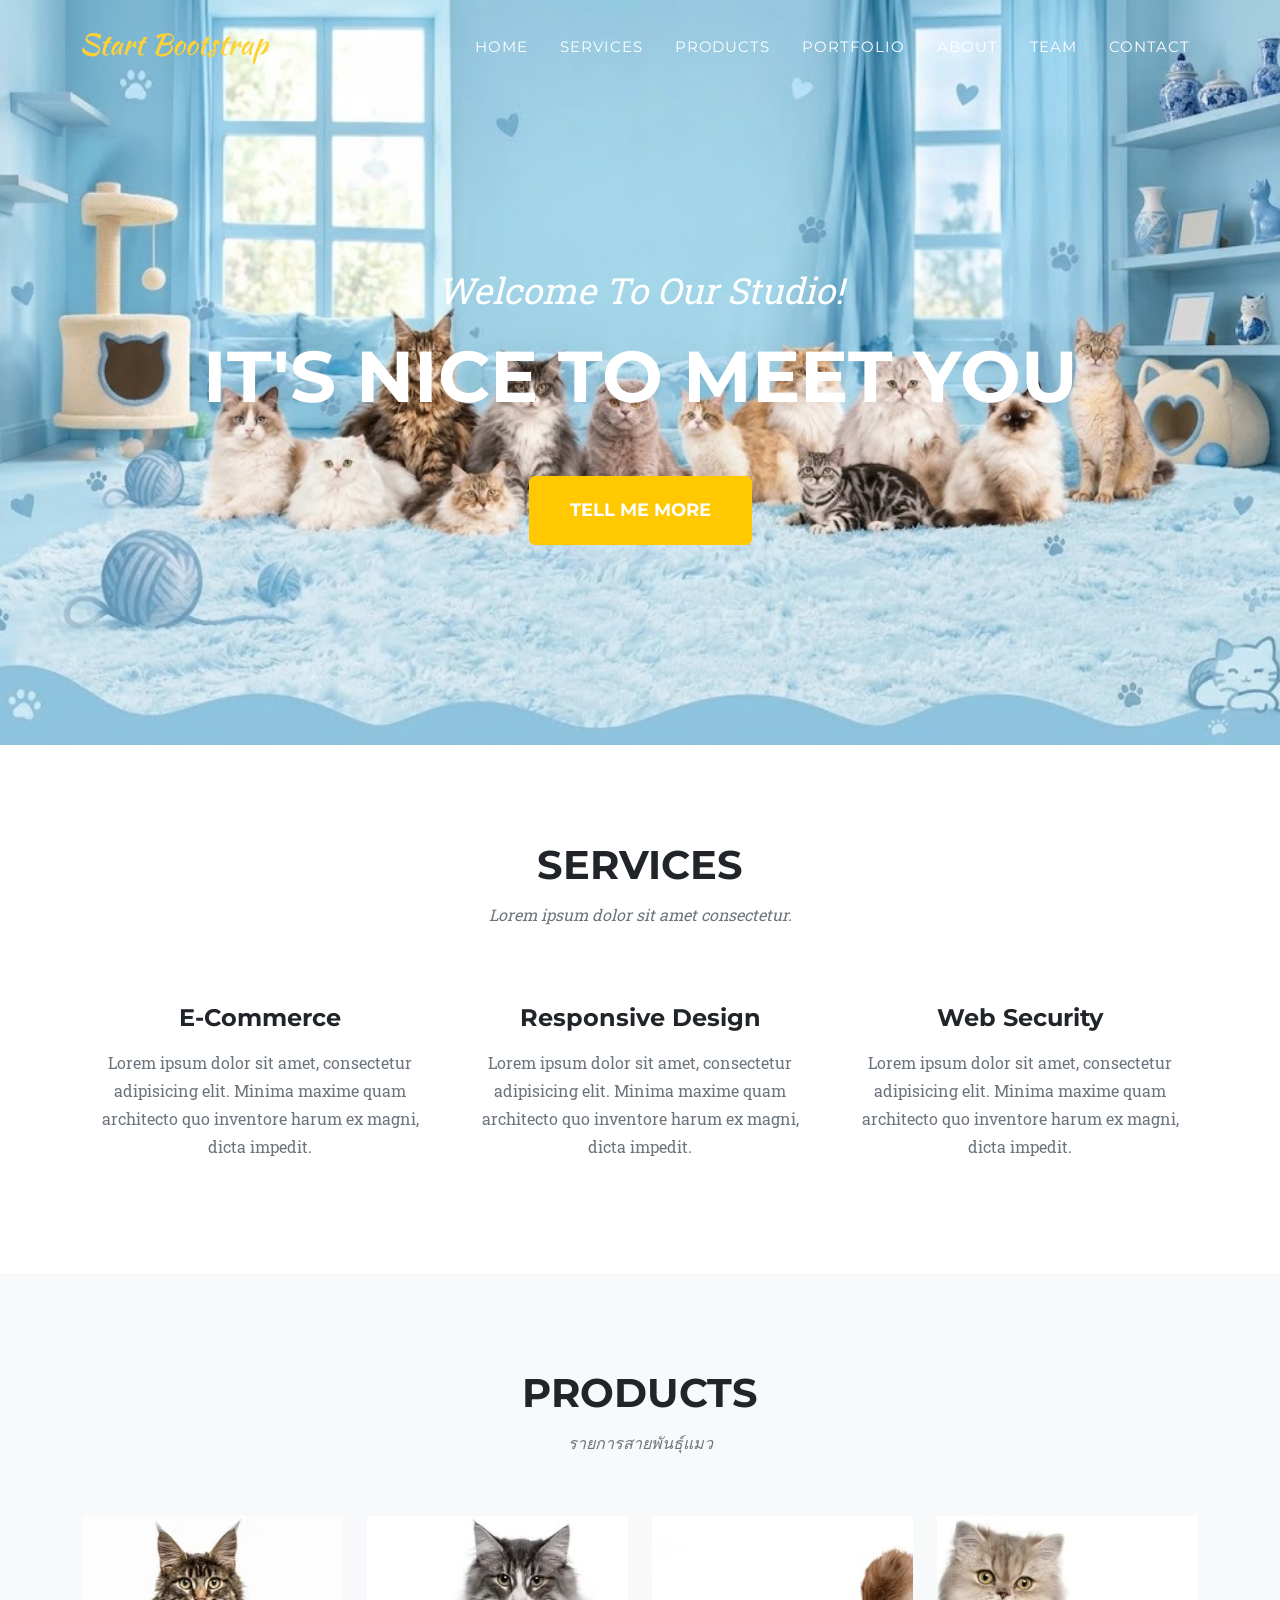
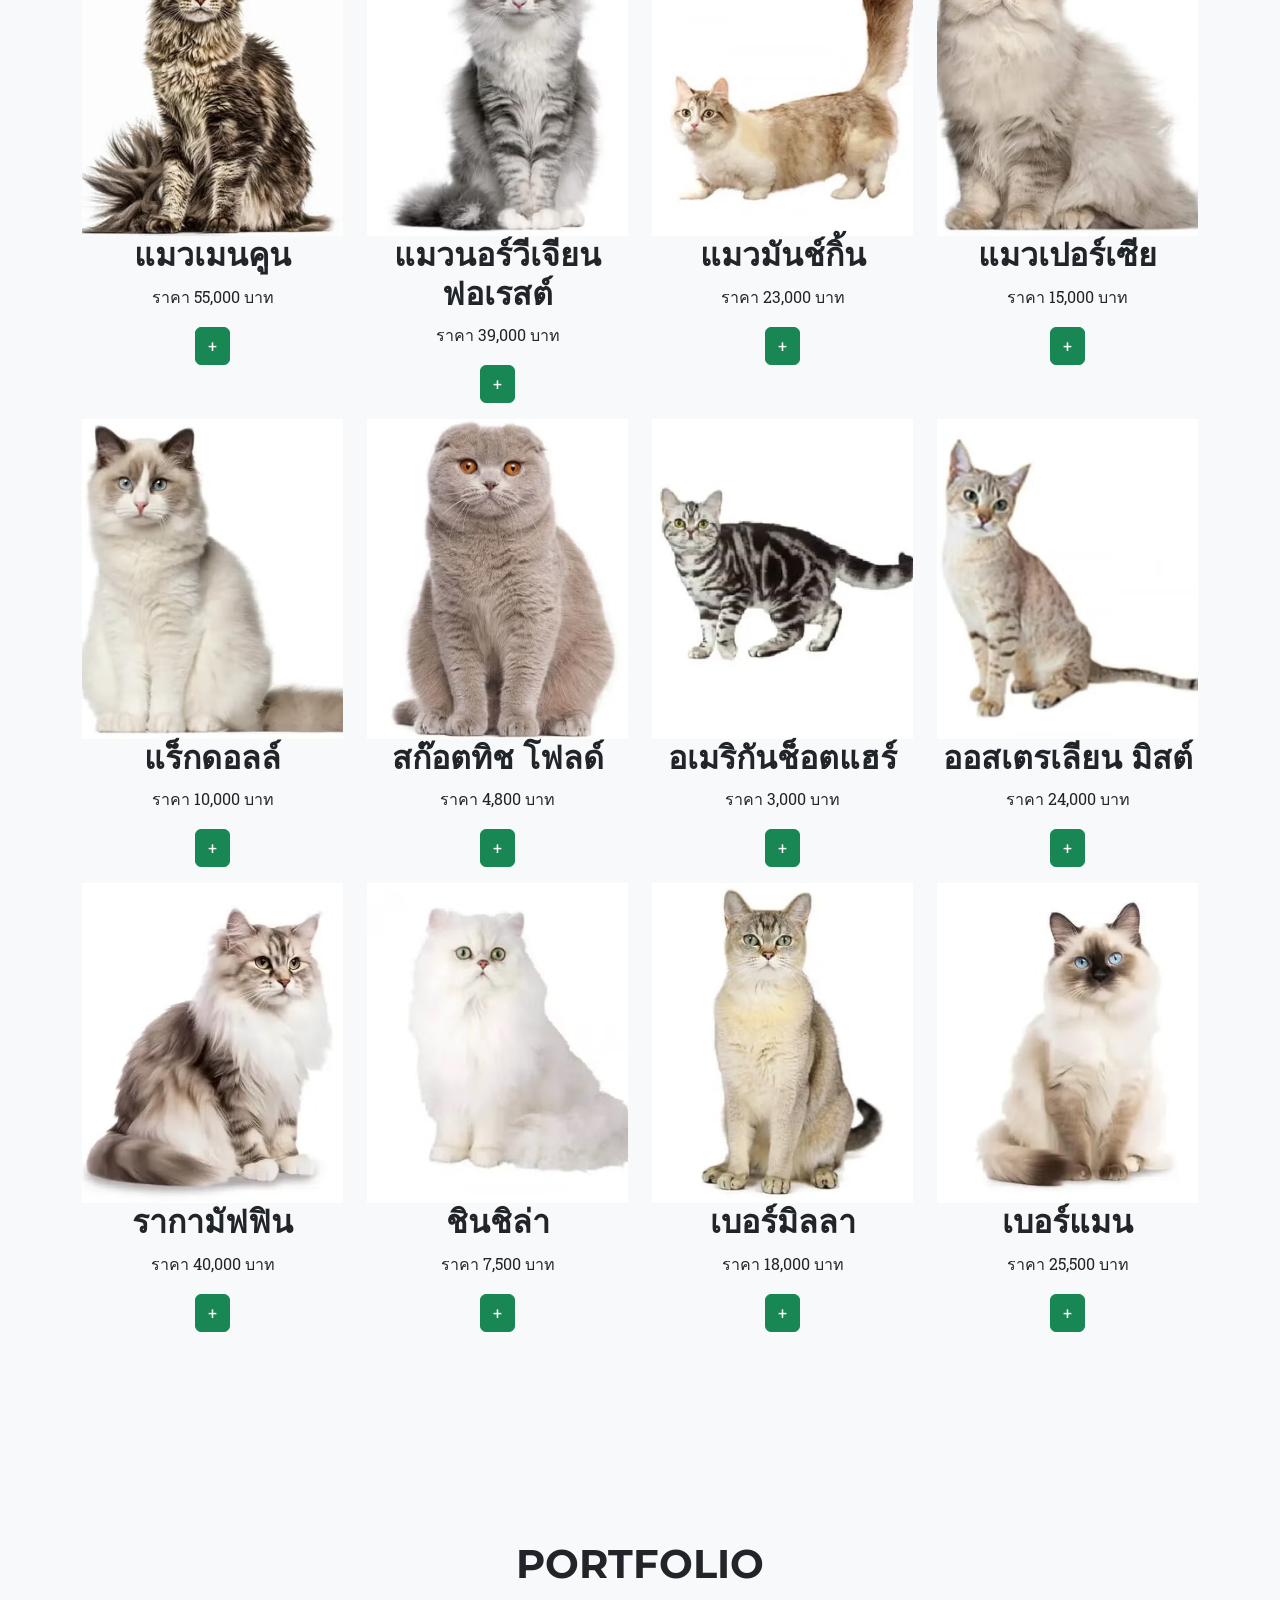
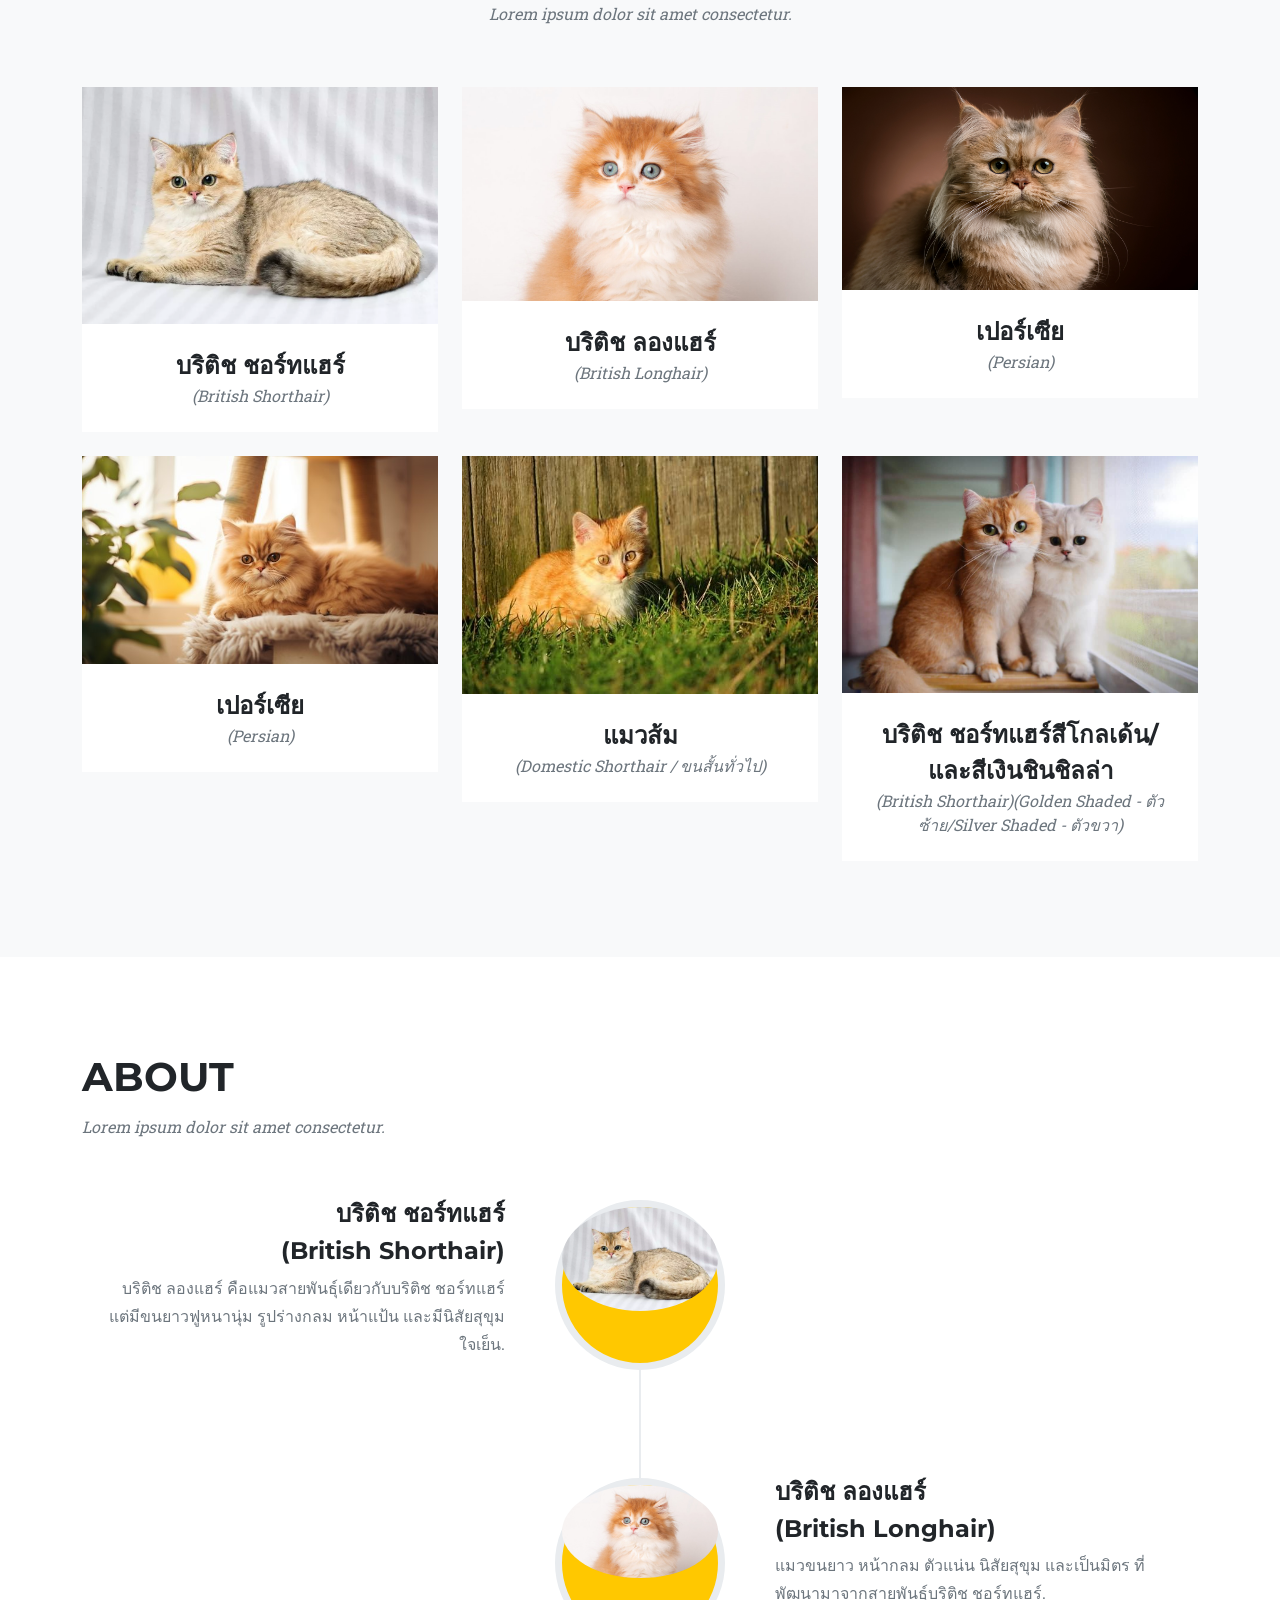
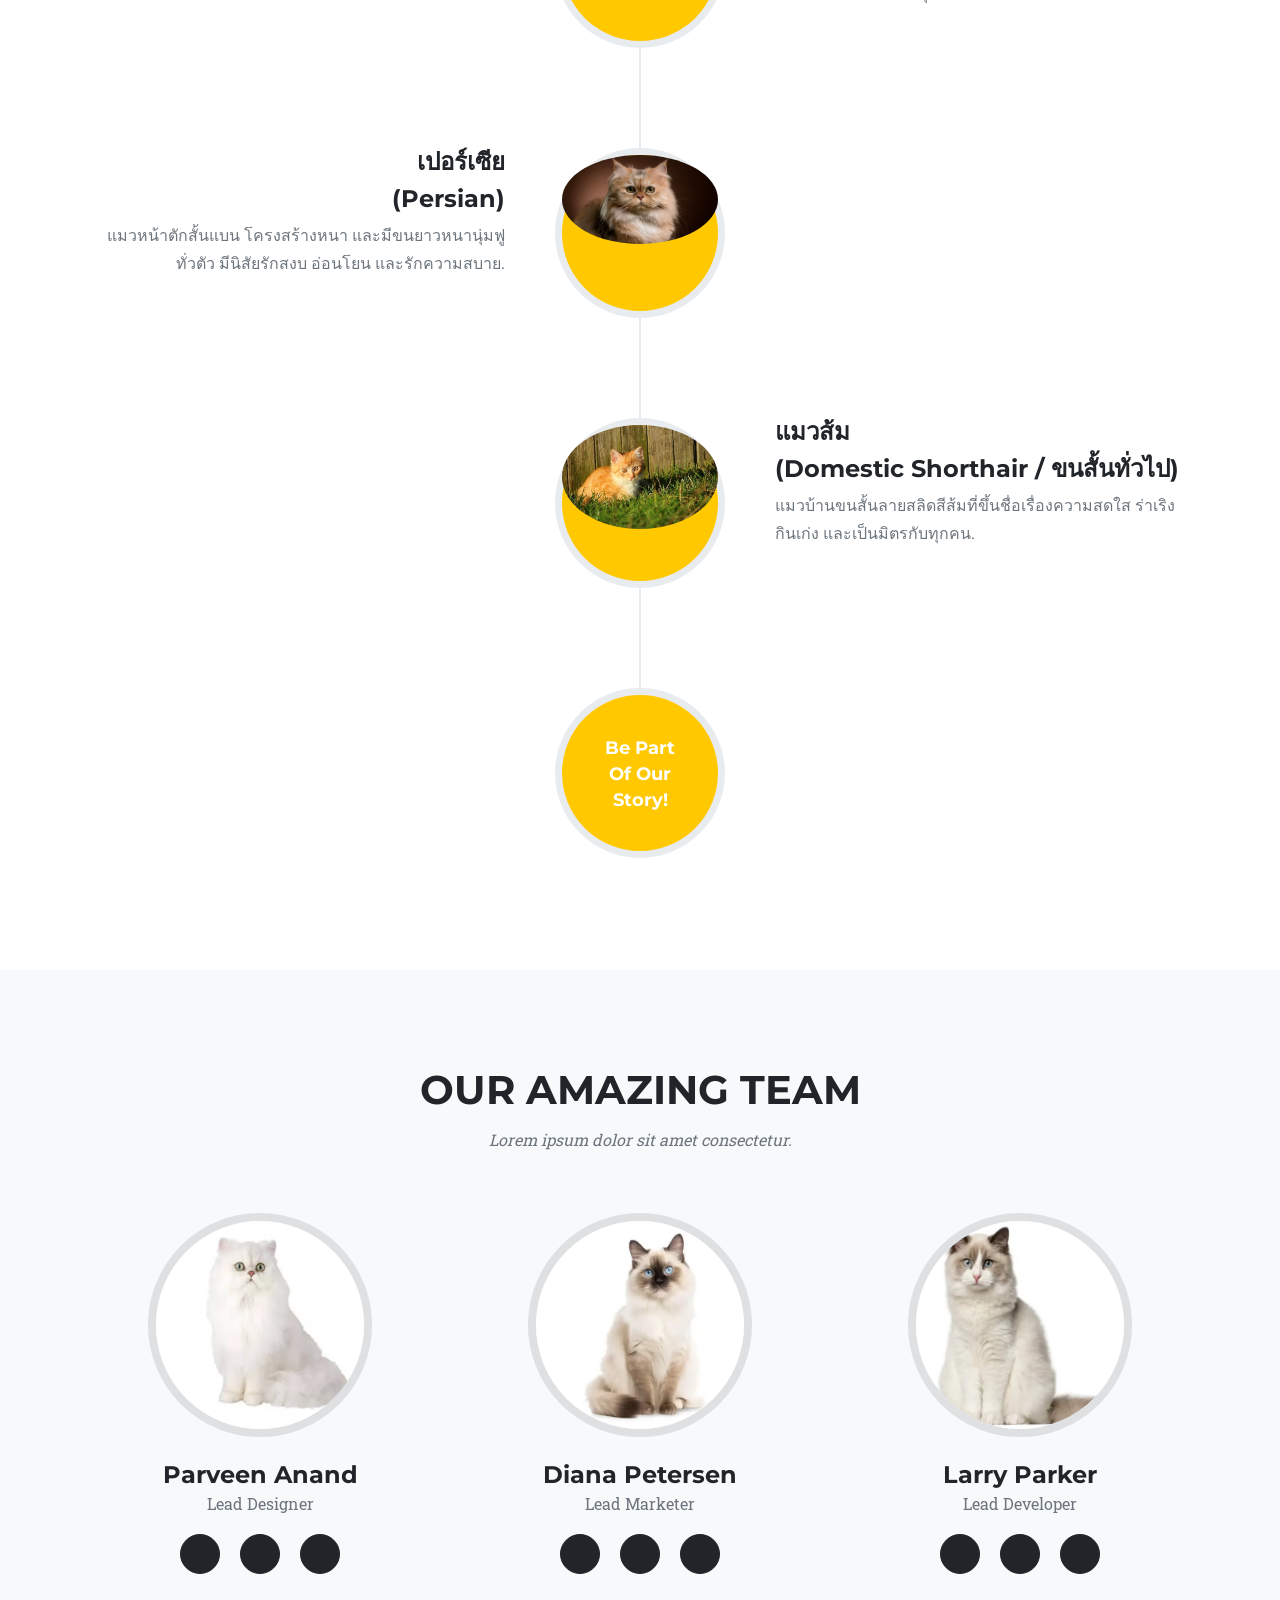
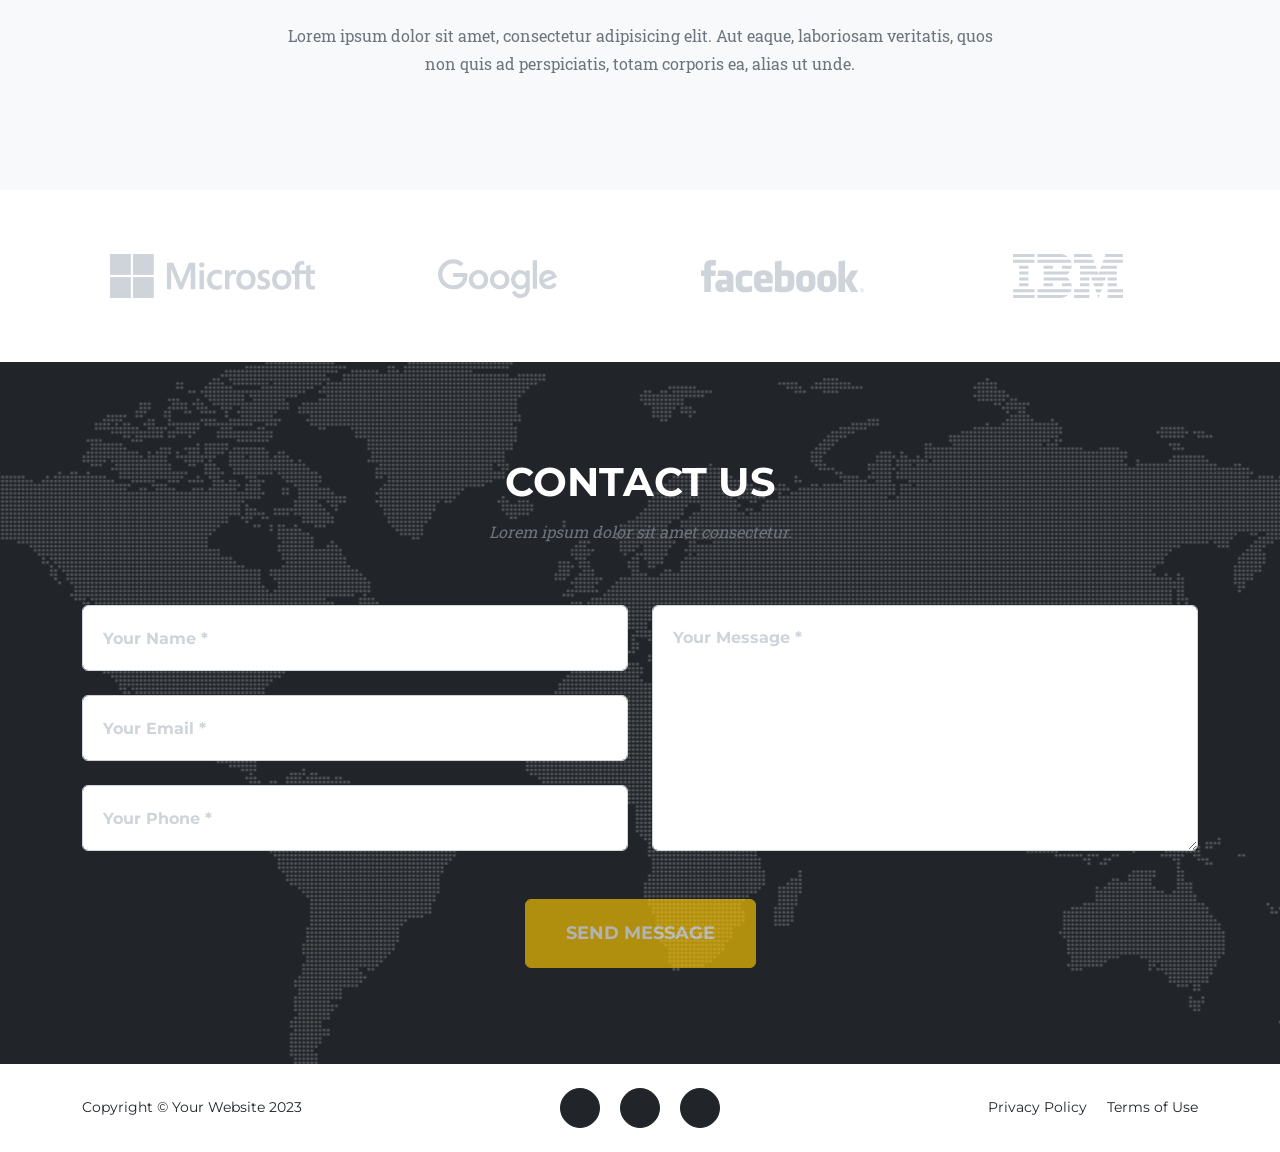
==== commit 50aa3831: "update v1" ====
--- a/index.html
+++ b/index.html
@@ -273,7 +273,6 @@
         <!-- About-->
         <section class="page-section" id="about">
             <div class="container">
-                <div class="text-center">
                     <h2 class="section-heading text-uppercase">About</h2>
                     <h3 class="section-subheading text-muted">Lorem ipsum dolor sit amet consectetur.</h3>
                 </div>
@@ -282,40 +281,40 @@
                         <div class="timeline-image"><img class="rounded-circle img-fluid" src="assets/img/1.jpg" alt="..." /></div>
                         <div class="timeline-panel">
                             <div class="timeline-heading">
-                                <h4>2009-2011</h4>
-                                <h4 class="subheading">Our Humble Beginnings</h4>
-                            </div>
-                            <div class="timeline-body"><p class="text-muted">Lorem ipsum dolor sit amet, consectetur adipisicing elit. Sunt ut voluptatum eius sapiente, totam reiciendis temporibus qui quibusdam, recusandae sit vero unde, sed, incidunt et ea quo dolore laudantium consectetur!</p></div>
+                                <h4>บริติช ชอร์ทแฮร์</h4>
+                                <h4 class="subheading">(British Shorthair)</h4>
+                            </div>
+                            <div class="timeline-body"><p class="text-muted">บริติช ลองแฮร์ คือแมวสายพันธุ์เดียวกับบริติช ชอร์ทแฮร์ แต่มีขนยาวฟูหนานุ่ม รูปร่างกลม หน้าแป้น และมีนิสัยสุขุมใจเย็น.</p></div>
                         </div>
                     </li>
                     <li class="timeline-inverted">
-                        <div class="timeline-image"><img class="rounded-circle img-fluid" src="assets/img/about/2.jpg" alt="..." /></div>
+                        <div class="timeline-image"><img class="rounded-circle img-fluid" src="assets/img/2.jpg" alt="..." /></div>
                         <div class="timeline-panel">
                             <div class="timeline-heading">
-                                <h4>March 2011</h4>
-                                <h4 class="subheading">An Agency is Born</h4>
-                            </div>
-                            <div class="timeline-body"><p class="text-muted">Lorem ipsum dolor sit amet, consectetur adipisicing elit. Sunt ut voluptatum eius sapiente, totam reiciendis temporibus qui quibusdam, recusandae sit vero unde, sed, incidunt et ea quo dolore laudantium consectetur!</p></div>
+                                <h4>บริติช ลองแฮร์</h4>
+                                <h4 class="subheading">(British Longhair)</h4>
+                            </div>
+                            <div class="timeline-body"><p class="text-muted">แมวขนยาว หน้ากลม ตัวแน่น นิสัยสุขุม และเป็นมิตร ที่พัฒนามาจากสายพันธุ์บริติช ชอร์ทแฮร์.</p></div>
                         </div>
                     </li>
                     <li>
-                        <div class="timeline-image"><img class="rounded-circle img-fluid" src="assets/img/about/3.jpg" alt="..." /></div>
+                        <div class="timeline-image"><img class="rounded-circle img-fluid" src="assets/img/3.jpg" alt="..." /></div>
                         <div class="timeline-panel">
                             <div class="timeline-heading">
-                                <h4>December 2015</h4>
-                                <h4 class="subheading">Transition to Full Service</h4>
-                            </div>
-                            <div class="timeline-body"><p class="text-muted">Lorem ipsum dolor sit amet, consectetur adipisicing elit. Sunt ut voluptatum eius sapiente, totam reiciendis temporibus qui quibusdam, recusandae sit vero unde, sed, incidunt et ea quo dolore laudantium consectetur!</p></div>
+                                <h4>เปอร์เซีย</h4>
+                                <h4 class="subheading">(Persian)</h4>
+                            </div>
+                            <div class="timeline-body"><p class="text-muted">แมวหน้าตักสั้นแบน โครงสร้างหนา และมีขนยาวหนานุ่มฟูทั่วตัว มีนิสัยรักสงบ อ่อนโยน และรักความสบาย.</p></div>
                         </div>
                     </li>
                     <li class="timeline-inverted">
-                        <div class="timeline-image"><img class="rounded-circle img-fluid" src="assets/img/about/4.jpg" alt="..." /></div>
+                        <div class="timeline-image"><img class="rounded-circle img-fluid" src="assets/img/5.jpg" alt="..." /></div>
                         <div class="timeline-panel">
                             <div class="timeline-heading">
-                                <h4>July 2020</h4>
-                                <h4 class="subheading">Phase Two Expansion</h4>
-                            </div>
-                            <div class="timeline-body"><p class="text-muted">Lorem ipsum dolor sit amet, consectetur adipisicing elit. Sunt ut voluptatum eius sapiente, totam reiciendis temporibus qui quibusdam, recusandae sit vero unde, sed, incidunt et ea quo dolore laudantium consectetur!</p></div>
+                                <h4>แมวส้ม</h4>
+                                <h4 class="subheading">(Domestic Shorthair / ขนสั้นทั่วไป)</h4>
+                            </div>
+                            <div class="timeline-body"><p class="text-muted">แมวบ้านขนสั้นลายสลิดสีส้มที่ขึ้นชื่อเรื่องความสดใส ร่าเริง กินเก่ง และเป็นมิตรกับทุกคน.</p></div>
                         </div>
                     </li>
                     <li class="timeline-inverted">
@@ -343,7 +342,7 @@
                 <div class="row">
                     <div class="col-lg-4">
                         <div class="team-member">
-                            <img class="mx-auto rounded-circle" src="assets/img/team/1.jpg" alt="..." />
+                            <img class="mx-auto rounded-circle" src="assets/img/100.avif" alt="..." />
                             <h4>Parveen Anand</h4>
                             <p class="text-muted">Lead Designer</p>
                             <a class="btn btn-dark btn-social mx-2" href="#!" aria-label="Parveen Anand Twitter Profile"><i class="fab fa-twitter"></i></a>
@@ -353,7 +352,7 @@
                     </div>
                     <div class="col-lg-4">
                         <div class="team-member">
-                            <img class="mx-auto rounded-circle" src="assets/img/team/2.jpg" alt="..." />
+                            <img class="mx-auto rounded-circle" src="assets/img/122.avif" alt="..." />
                             <h4>Diana Petersen</h4>
                             <p class="text-muted">Lead Marketer</p>
                             <a class="btn btn-dark btn-social mx-2" href="#!" aria-label="Diana Petersen Twitter Profile"><i class="fab fa-twitter"></i></a>
@@ -363,7 +362,7 @@
                     </div>
                     <div class="col-lg-4">
                         <div class="team-member">
-                            <img class="mx-auto rounded-circle" src="assets/img/team/3.jpg" alt="..." />
+                            <img class="mx-auto rounded-circle" src="assets/img/55.avif" alt="..." />
                             <h4>Larry Parker</h4>
                             <p class="text-muted">Lead Developer</p>
                             <a class="btn btn-dark btn-social mx-2" href="#!" aria-label="Larry Parker Twitter Profile"><i class="fab fa-twitter"></i></a>
